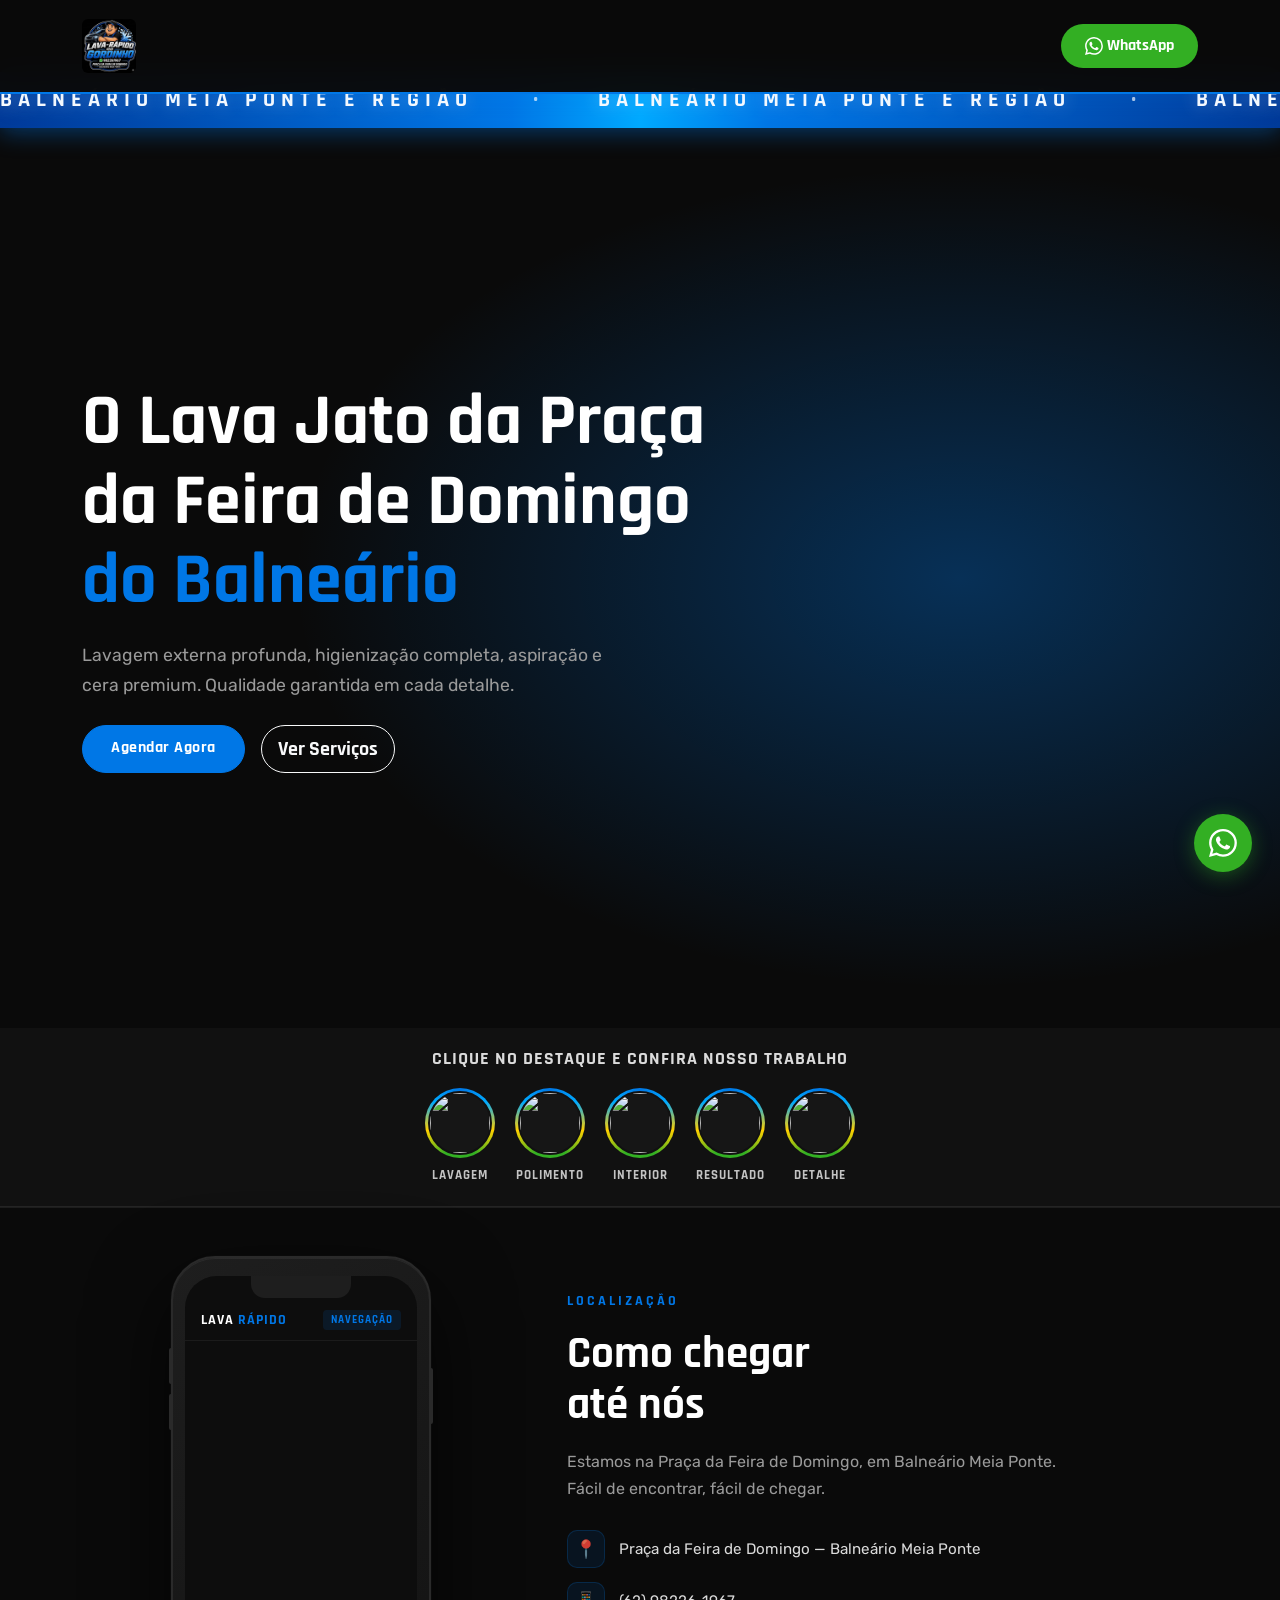
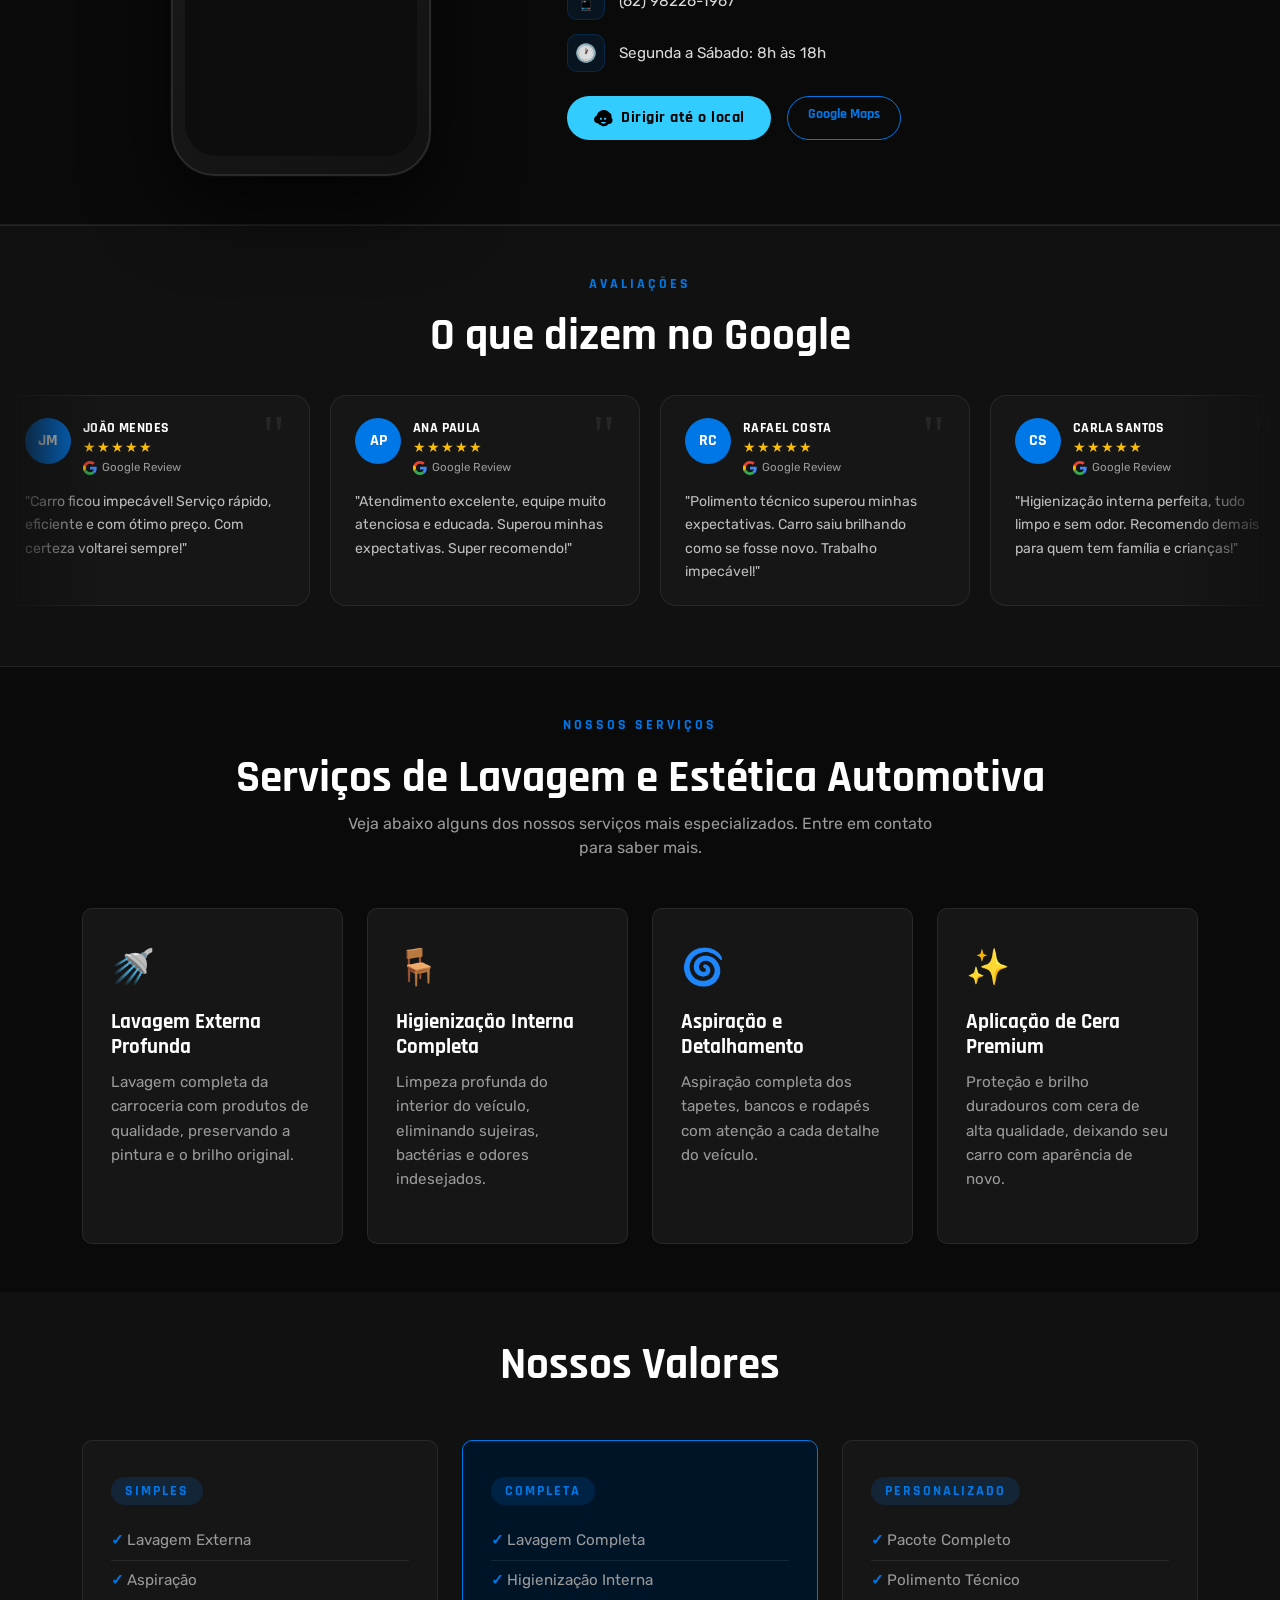
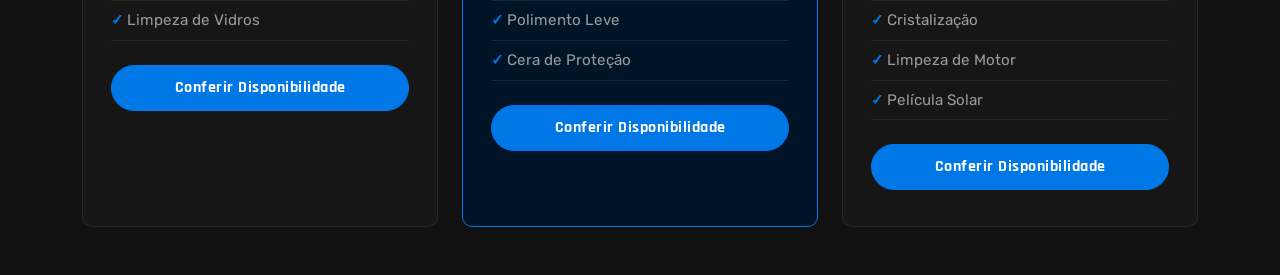
==== index.html @ 339236a6 "style: remove botão Entre em Contato Co-Authored-By: Claude Sonnet 4.6 <noreply@anthropic.com>" ====
<!DOCTYPE html>
<html lang="pt-BR">
<head>
  <meta charset="UTF-8">
  <meta name="viewport" content="width=device-width, initial-scale=1.0">
  <title>Lava Rápido do Gordinho — Lavagem e Estética Automotiva</title>
  <meta name="description" content="Lava Rápido do Gordinho em Balneário Meia Ponte. Lavagem externa profunda, higienização interna, aspiração e cera premium. Agende agora!">
  <link rel="preconnect" href="https://fonts.googleapis.com">
  <link href="https://fonts.googleapis.com/css2?family=Rajdhani:wght@400;600;700&family=Rubik:wght@300;400;500;600&display=swap" rel="stylesheet">
  <link rel="stylesheet" href="https://cdn.jsdelivr.net/npm/bootstrap@5.3.2/dist/css/bootstrap.min.css">
  <link rel="stylesheet" href="style.css?v=20">
</head>
<body>

  <!-- HEADER -->
  <header class="site-header">
    <nav class="navbar navbar-expand-lg">
      <div class="container">
        <a class="navbar-brand" href="index.html">
          <img src="img/logo/logo_01.jpeg" alt="Lava Rápido do Gordinho" class="navbar-logo">
        </a>
        <button class="navbar-toggler" type="button" data-bs-toggle="collapse" data-bs-target="#navMenu">
          <span class="navbar-toggler-icon"></span>
        </button>
        <div class="collapse navbar-collapse" id="navMenu">
          <ul class="navbar-nav ms-auto align-items-lg-center gap-lg-1">
            <li class="nav-item ms-lg-3">
              <a class="btn btn-whatsapp" href="https://wa.me/5562982261967" target="_blank">
                <svg xmlns="http://www.w3.org/2000/svg" width="18" height="18" fill="currentColor" viewBox="0 0 16 16" class="me-1"><path d="M13.601 2.326A7.854 7.854 0 0 0 7.994 0C3.627 0 .068 3.558.064 7.926c0 1.399.366 2.76 1.057 3.965L0 16l4.204-1.102a7.933 7.933 0 0 0 3.79.965h.004c4.368 0 7.926-3.558 7.93-7.93A7.898 7.898 0 0 0 13.6 2.326zM7.994 14.521a6.573 6.573 0 0 1-3.356-.92l-.24-.144-2.494.654.666-2.433-.156-.251a6.56 6.56 0 0 1-1.007-3.505c0-3.626 2.957-6.584 6.591-6.584a6.56 6.56 0 0 1 4.66 1.931 6.557 6.557 0 0 1 1.928 4.66c-.004 3.639-2.961 6.592-6.592 6.592zm3.615-4.934c-.197-.099-1.17-.578-1.353-.646-.182-.065-.315-.099-.445.099-.133.197-.513.646-.627.775-.114.133-.232.148-.43.05-.197-.1-.836-.308-1.592-.985-.59-.525-.985-1.175-1.103-1.372-.114-.198-.011-.304.088-.403.087-.088.197-.232.296-.346.1-.114.133-.198.198-.33.065-.134.034-.248-.015-.347-.05-.099-.445-1.076-.612-1.47-.16-.389-.323-.335-.445-.34-.114-.007-.247-.007-.38-.007a.729.729 0 0 0-.529.247c-.182.198-.691.677-.691 1.654 0 .977.71 1.916.81 2.049.098.133 1.394 2.132 3.383 2.992.47.205.84.326 1.129.418.475.152.904.129 1.246.08.38-.058 1.171-.48 1.338-.943.164-.464.164-.86.114-.943-.049-.084-.182-.133-.38-.232z"/></svg>
                WhatsApp
              </a>
            </li>
          </ul>
        </div>
      </div>
    </nav>
  </header>

  <!-- TICKER -->
  <div class="ticker-wrap">
    <div class="ticker-track">
      <span>BALNEÁRIO MEIA PONTE E REGIÃO</span>
      <span class="ticker-dot">•</span>
      <span>BALNEÁRIO MEIA PONTE E REGIÃO</span>
      <span class="ticker-dot">•</span>
      <span>BALNEÁRIO MEIA PONTE E REGIÃO</span>
      <span class="ticker-dot">•</span>
      <span>BALNEÁRIO MEIA PONTE E REGIÃO</span>
      <span class="ticker-dot">•</span>
      <span>BALNEÁRIO MEIA PONTE E REGIÃO</span>
      <span class="ticker-dot">•</span>
      <span>BALNEÁRIO MEIA PONTE E REGIÃO</span>
      <span class="ticker-dot">•</span>
      <span>BALNEÁRIO MEIA PONTE E REGIÃO</span>
      <span class="ticker-dot">•</span>
      <span>BALNEÁRIO MEIA PONTE E REGIÃO</span>
      <span class="ticker-dot">•</span>
    </div>
  </div>

  <!-- HERO -->
  <section class="hero-section">
    <div class="hero-overlay"></div>
    <div class="container position-relative z-1">
      <div class="row align-items-center min-vh-100">
        <div class="col-lg-7">
          <h1 class="hero-title">O Lava Jato da Praça da Feira de Domingo <span class="text-primary">do Balneário</span></h1>
          <p class="hero-subtitle">Lavagem externa profunda, higienização completa, aspiração e cera premium. Qualidade garantida em cada detalhe.</p>
          <div class="d-flex gap-3 flex-wrap mt-4">
            <a href="https://wa.me/5562982261967" target="_blank" class="btn btn-primary btn-lg">Agendar Agora</a>
            <a href="servicos.html" class="btn btn-outline-light btn-lg">Ver Serviços</a>
          </div>
        </div>
      </div>
    </div>
  </section>

  <!-- STORIES -->
  <div class="stories-section">
    <p class="stories-heading">Clique no destaque e Confira nosso trabalho</p>
  <div class="stories-row">
    <div class="stories-inner">

      <button class="story-bubble" data-index="0">
        <div class="story-ring">
          <div class="story-ring-inner">
            <img src="https://images.unsplash.com/photo-1600585154526-990dced4db0d?w=120&q=80" alt="">
          </div>
        </div>
        <span class="story-bubble-label">Lavagem</span>
      </button>

      <button class="story-bubble" data-index="1">
        <div class="story-ring">
          <div class="story-ring-inner">
            <img src="https://images.unsplash.com/photo-1558618666-fcd25c85cd64?w=120&q=80" alt="">
          </div>
        </div>
        <span class="story-bubble-label">Polimento</span>
      </button>

      <button class="story-bubble" data-index="2">
        <div class="story-ring">
          <div class="story-ring-inner">
            <img src="https://images.unsplash.com/photo-1617788138017-80ad40651399?w=120&q=80" alt="">
          </div>
        </div>
        <span class="story-bubble-label">Interior</span>
      </button>

      <button class="story-bubble" data-index="3">
        <div class="story-ring">
          <div class="story-ring-inner">
            <img src="https://images.unsplash.com/photo-1552519507-da3b142c6e3d?w=120&q=80" alt="">
          </div>
        </div>
        <span class="story-bubble-label">Resultado</span>
      </button>

      <button class="story-bubble" data-index="4">
        <div class="story-ring">
          <div class="story-ring-inner">
            <img src="https://images.unsplash.com/photo-1520340356584-f9917d1eea6f?w=120&q=80" alt="">
          </div>
        </div>
        <span class="story-bubble-label">Detalhe</span>
      </button>

    </div>
  </div>
  </div>

  <!-- LOCALIZAÇÃO -->
  <section class="section-dark dep-section py-5" id="localizacao">
    <div class="container">
      <div class="row align-items-center g-5">

        <div class="col-lg-5 d-flex justify-content-center">
          <div class="phone-mockup">
            <div class="phone-screen">
              <div class="phone-notch"></div>
              <div class="phone-header-bar">
                <span class="ph-logo">LAVA <span>RÁPIDO</span></span>
                <span class="ph-tag">Navegação</span>
              </div>
              <div class="phone-map-wrap">
                <iframe
                  src="https://maps.google.com/maps?q=-16.613636,-49.295887&z=17&output=embed"
                  width="100%" height="100%" style="border:0;" allowfullscreen="" loading="lazy"
                  referrerpolicy="no-referrer-when-downgrade"></iframe>
              </div>
            </div>
          </div>
        </div>

        <div class="col-lg-7">
          <p class="section-tag">Localização</p>
          <h2 class="section-title">Como chegar<br>até nós</h2>
          <p class="dep-sub">Estamos na Praça da Feira de Domingo, em Balneário Meia Ponte. Fácil de encontrar, fácil de chegar.</p>
          <div class="dep-features">
            <div class="dep-feature">
              <span class="dep-feature-icon">📍</span>
              <span>Praça da Feira de Domingo — Balneário Meia Ponte</span>
            </div>
            <div class="dep-feature">
              <span class="dep-feature-icon">📱</span>
              <span>(62) 98226-1967</span>
            </div>
            <div class="dep-feature">
              <span class="dep-feature-icon">🕐</span>
              <span>Segunda a Sábado: 8h às 18h</span>
            </div>
          </div>
          <div class="d-flex gap-3 flex-wrap mt-4">
            <a href="https://waze.com/ul?ll=-16.613636,-49.295887&navigate=yes" target="_blank" class="btn btn-waze btn-lg">
              <svg width="20" height="20" viewBox="0 0 24 24" fill="currentColor" class="me-2"><path d="M20.54 6.63C19.08 4.02 16.27 2.25 13 2.25c-3.55 0-6.6 2.07-8 5.12-.29.62-.5 1.27-.6 1.95C2.6 9.96 1.25 11.7 1.25 13.75c0 2.49 2.01 4.5 4.5 4.5h.5c.41 1.16 1.52 2 2.83 2h.17C9.77 21.34 11.3 22 13 22c2.25 0 4.22-1.07 5.5-2.72.17.01.33.02.5.02 2.49 0 4.5-2.01 4.5-4.5 0-1.29-.55-2.46-1.43-3.28.12-.52.18-1.06.18-1.62 0-1.19-.27-2.33-.71-3.37zM9.5 14.25c-.69 0-1.25-.56-1.25-1.25s.56-1.25 1.25-1.25 1.25.56 1.25 1.25-.56 1.25-1.25 1.25zm5 0c-.69 0-1.25-.56-1.25-1.25s.56-1.25 1.25-1.25 1.25.56 1.25 1.25-.56 1.25-1.25 1.25zm1.25 2.5c-.69 1.19-1.97 2-3.25 2s-2.56-.81-3.25-2h6.5z"/></svg>
              Dirigir até o local
            </a>
            <a href="https://maps.google.com/?q=-16.613636,-49.295887" target="_blank" class="btn btn-primary-outline btn-lg">Google Maps</a>
          </div>
        </div>

      </div>
    </div>
  </section>

  <!-- AVALIAÇÕES GOOGLE -->
  <section class="reviews-carousel-section py-5" id="avaliacoes">
    <div class="container mb-4 text-center">
      <p class="section-tag">Avaliações</p>
      <h2 class="section-title">O que dizem no Google</h2>
    </div>
    <div class="reviews-track-wrap">
      <div class="reviews-track">

        <div class="grev-card">
          <div class="grev-header">
            <div class="grev-avatar">JM</div>
            <div class="grev-info">
              <p class="grev-name">João Mendes</p>
              <div class="grev-stars">★★★★★</div>
              <div class="grev-badge"><svg class="grev-g" viewBox="0 0 48 48"><path fill="#EA4335" d="M24 9.5c3.54 0 6.71 1.22 9.21 3.6l6.85-6.85C35.9 2.38 30.47 0 24 0 14.62 0 6.51 5.38 2.56 13.22l7.98 6.19C12.43 13.72 17.74 9.5 24 9.5z"/><path fill="#4285F4" d="M46.98 24.55c0-1.57-.15-3.09-.38-4.55H24v9.02h12.94c-.58 2.96-2.26 5.48-4.78 7.18l7.73 6c4.51-4.18 7.09-10.36 7.09-17.65z"/><path fill="#FBBC05" d="M10.53 28.59c-.48-1.45-.76-2.99-.76-4.59s.27-3.14.76-4.59l-7.98-6.19C.92 16.46 0 20.12 0 24c0 3.88.92 7.54 2.56 10.78l7.97-6.19z"/><path fill="#34A853" d="M24 48c6.48 0 11.93-2.13 15.89-5.81l-7.73-6c-2.15 1.45-4.92 2.3-8.16 2.3-6.26 0-11.57-4.22-13.47-9.91l-7.98 6.19C6.51 42.62 14.62 48 24 48z"/><path fill="none" d="M0 0h48v48H0z"/></svg> Google Review</div>
            </div>
            <span class="grev-quote">"</span>
          </div>
          <p class="grev-text">"Carro ficou impecável! Serviço rápido, eficiente e com ótimo preço. Com certeza voltarei sempre!"</p>
        </div>

        <div class="grev-card">
          <div class="grev-header">
            <div class="grev-avatar">AP</div>
            <div class="grev-info">
              <p class="grev-name">Ana Paula</p>
              <div class="grev-stars">★★★★★</div>
              <div class="grev-badge"><svg class="grev-g" viewBox="0 0 48 48"><path fill="#EA4335" d="M24 9.5c3.54 0 6.71 1.22 9.21 3.6l6.85-6.85C35.9 2.38 30.47 0 24 0 14.62 0 6.51 5.38 2.56 13.22l7.98 6.19C12.43 13.72 17.74 9.5 24 9.5z"/><path fill="#4285F4" d="M46.98 24.55c0-1.57-.15-3.09-.38-4.55H24v9.02h12.94c-.58 2.96-2.26 5.48-4.78 7.18l7.73 6c4.51-4.18 7.09-10.36 7.09-17.65z"/><path fill="#FBBC05" d="M10.53 28.59c-.48-1.45-.76-2.99-.76-4.59s.27-3.14.76-4.59l-7.98-6.19C.92 16.46 0 20.12 0 24c0 3.88.92 7.54 2.56 10.78l7.97-6.19z"/><path fill="#34A853" d="M24 48c6.48 0 11.93-2.13 15.89-5.81l-7.73-6c-2.15 1.45-4.92 2.3-8.16 2.3-6.26 0-11.57-4.22-13.47-9.91l-7.98 6.19C6.51 42.62 14.62 48 24 48z"/><path fill="none" d="M0 0h48v48H0z"/></svg> Google Review</div>
            </div>
            <span class="grev-quote">"</span>
          </div>
          <p class="grev-text">"Atendimento excelente, equipe muito atenciosa e educada. Superou minhas expectativas. Super recomendo!"</p>
        </div>

        <div class="grev-card">
          <div class="grev-header">
            <div class="grev-avatar">RC</div>
            <div class="grev-info">
              <p class="grev-name">Rafael Costa</p>
              <div class="grev-stars">★★★★★</div>
              <div class="grev-badge"><svg class="grev-g" viewBox="0 0 48 48"><path fill="#EA4335" d="M24 9.5c3.54 0 6.71 1.22 9.21 3.6l6.85-6.85C35.9 2.38 30.47 0 24 0 14.62 0 6.51 5.38 2.56 13.22l7.98 6.19C12.43 13.72 17.74 9.5 24 9.5z"/><path fill="#4285F4" d="M46.98 24.55c0-1.57-.15-3.09-.38-4.55H24v9.02h12.94c-.58 2.96-2.26 5.48-4.78 7.18l7.73 6c4.51-4.18 7.09-10.36 7.09-17.65z"/><path fill="#FBBC05" d="M10.53 28.59c-.48-1.45-.76-2.99-.76-4.59s.27-3.14.76-4.59l-7.98-6.19C.92 16.46 0 20.12 0 24c0 3.88.92 7.54 2.56 10.78l7.97-6.19z"/><path fill="#34A853" d="M24 48c6.48 0 11.93-2.13 15.89-5.81l-7.73-6c-2.15 1.45-4.92 2.3-8.16 2.3-6.26 0-11.57-4.22-13.47-9.91l-7.98 6.19C6.51 42.62 14.62 48 24 48z"/><path fill="none" d="M0 0h48v48H0z"/></svg> Google Review</div>
            </div>
            <span class="grev-quote">"</span>
          </div>
          <p class="grev-text">"Polimento técnico superou minhas expectativas. Carro saiu brilhando como se fosse novo. Trabalho impecável!"</p>
        </div>

        <div class="grev-card">
          <div class="grev-header">
            <div class="grev-avatar">CS</div>
            <div class="grev-info">
              <p class="grev-name">Carla Santos</p>
              <div class="grev-stars">★★★★★</div>
              <div class="grev-badge"><svg class="grev-g" viewBox="0 0 48 48"><path fill="#EA4335" d="M24 9.5c3.54 0 6.71 1.22 9.21 3.6l6.85-6.85C35.9 2.38 30.47 0 24 0 14.62 0 6.51 5.38 2.56 13.22l7.98 6.19C12.43 13.72 17.74 9.5 24 9.5z"/><path fill="#4285F4" d="M46.98 24.55c0-1.57-.15-3.09-.38-4.55H24v9.02h12.94c-.58 2.96-2.26 5.48-4.78 7.18l7.73 6c4.51-4.18 7.09-10.36 7.09-17.65z"/><path fill="#FBBC05" d="M10.53 28.59c-.48-1.45-.76-2.99-.76-4.59s.27-3.14.76-4.59l-7.98-6.19C.92 16.46 0 20.12 0 24c0 3.88.92 7.54 2.56 10.78l7.97-6.19z"/><path fill="#34A853" d="M24 48c6.48 0 11.93-2.13 15.89-5.81l-7.73-6c-2.15 1.45-4.92 2.3-8.16 2.3-6.26 0-11.57-4.22-13.47-9.91l-7.98 6.19C6.51 42.62 14.62 48 24 48z"/><path fill="none" d="M0 0h48v48H0z"/></svg> Google Review</div>
            </div>
            <span class="grev-quote">"</span>
          </div>
          <p class="grev-text">"Higienização interna perfeita, tudo limpo e sem odor. Recomendo demais para quem tem família e crianças!"</p>
        </div>

        <div class="grev-card">
          <div class="grev-header">
            <div class="grev-avatar">FL</div>
            <div class="grev-info">
              <p class="grev-name">Fernanda Lima</p>
              <div class="grev-stars">★★★★★</div>
              <div class="grev-badge"><svg class="grev-g" viewBox="0 0 48 48"><path fill="#EA4335" d="M24 9.5c3.54 0 6.71 1.22 9.21 3.6l6.85-6.85C35.9 2.38 30.47 0 24 0 14.62 0 6.51 5.38 2.56 13.22l7.98 6.19C12.43 13.72 17.74 9.5 24 9.5z"/><path fill="#4285F4" d="M46.98 24.55c0-1.57-.15-3.09-.38-4.55H24v9.02h12.94c-.58 2.96-2.26 5.48-4.78 7.18l7.73 6c4.51-4.18 7.09-10.36 7.09-17.65z"/><path fill="#FBBC05" d="M10.53 28.59c-.48-1.45-.76-2.99-.76-4.59s.27-3.14.76-4.59l-7.98-6.19C.92 16.46 0 20.12 0 24c0 3.88.92 7.54 2.56 10.78l7.97-6.19z"/><path fill="#34A853" d="M24 48c6.48 0 11.93-2.13 15.89-5.81l-7.73-6c-2.15 1.45-4.92 2.3-8.16 2.3-6.26 0-11.57-4.22-13.47-9.91l-7.98 6.19C6.51 42.62 14.62 48 24 48z"/><path fill="none" d="M0 0h48v48H0z"/></svg> Google Review</div>
            </div>
            <span class="grev-quote">"</span>
          </div>
          <p class="grev-text">"Preço justo e serviço top! Meu carro ficou melhor do que quando comprei. Melhor lava rápido da região!"</p>
        </div>

        <div class="grev-card">
          <div class="grev-header">
            <div class="grev-avatar">TO</div>
            <div class="grev-info">
              <p class="grev-name">Thiago Oliveira</p>
              <div class="grev-stars">★★★★★</div>
              <div class="grev-badge"><svg class="grev-g" viewBox="0 0 48 48"><path fill="#EA4335" d="M24 9.5c3.54 0 6.71 1.22 9.21 3.6l6.85-6.85C35.9 2.38 30.47 0 24 0 14.62 0 6.51 5.38 2.56 13.22l7.98 6.19C12.43 13.72 17.74 9.5 24 9.5z"/><path fill="#4285F4" d="M46.98 24.55c0-1.57-.15-3.09-.38-4.55H24v9.02h12.94c-.58 2.96-2.26 5.48-4.78 7.18l7.73 6c4.51-4.18 7.09-10.36 7.09-17.65z"/><path fill="#FBBC05" d="M10.53 28.59c-.48-1.45-.76-2.99-.76-4.59s.27-3.14.76-4.59l-7.98-6.19C.92 16.46 0 20.12 0 24c0 3.88.92 7.54 2.56 10.78l7.97-6.19z"/><path fill="#34A853" d="M24 48c6.48 0 11.93-2.13 15.89-5.81l-7.73-6c-2.15 1.45-4.92 2.3-8.16 2.3-6.26 0-11.57-4.22-13.47-9.91l-7.98 6.19C6.51 42.62 14.62 48 24 48z"/><path fill="none" d="M0 0h48v48H0z"/></svg> Google Review</div>
            </div>
            <span class="grev-quote">"</span>
          </div>
          <p class="grev-text">"Vim pela primeira vez indicado por um amigo e já virei cliente fiel. Atendimento nota 10 e qualidade incrível!"</p>
        </div>

        <!-- DUPLICADOS para loop infinito -->

        <div class="grev-card">
          <div class="grev-header">
            <div class="grev-avatar">JM</div>
            <div class="grev-info">
              <p class="grev-name">João Mendes</p>
              <div class="grev-stars">★★★★★</div>
              <div class="grev-badge"><svg class="grev-g" viewBox="0 0 48 48"><path fill="#EA4335" d="M24 9.5c3.54 0 6.71 1.22 9.21 3.6l6.85-6.85C35.9 2.38 30.47 0 24 0 14.62 0 6.51 5.38 2.56 13.22l7.98 6.19C12.43 13.72 17.74 9.5 24 9.5z"/><path fill="#4285F4" d="M46.98 24.55c0-1.57-.15-3.09-.38-4.55H24v9.02h12.94c-.58 2.96-2.26 5.48-4.78 7.18l7.73 6c4.51-4.18 7.09-10.36 7.09-17.65z"/><path fill="#FBBC05" d="M10.53 28.59c-.48-1.45-.76-2.99-.76-4.59s.27-3.14.76-4.59l-7.98-6.19C.92 16.46 0 20.12 0 24c0 3.88.92 7.54 2.56 10.78l7.97-6.19z"/><path fill="#34A853" d="M24 48c6.48 0 11.93-2.13 15.89-5.81l-7.73-6c-2.15 1.45-4.92 2.3-8.16 2.3-6.26 0-11.57-4.22-13.47-9.91l-7.98 6.19C6.51 42.62 14.62 48 24 48z"/><path fill="none" d="M0 0h48v48H0z"/></svg> Google Review</div>
            </div>
            <span class="grev-quote">"</span>
          </div>
          <p class="grev-text">"Carro ficou impecável! Serviço rápido, eficiente e com ótimo preço. Com certeza voltarei sempre!"</p>
        </div>

        <div class="grev-card">
          <div class="grev-header">
            <div class="grev-avatar">AP</div>
            <div class="grev-info">
              <p class="grev-name">Ana Paula</p>
              <div class="grev-stars">★★★★★</div>
              <div class="grev-badge"><svg class="grev-g" viewBox="0 0 48 48"><path fill="#EA4335" d="M24 9.5c3.54 0 6.71 1.22 9.21 3.6l6.85-6.85C35.9 2.38 30.47 0 24 0 14.62 0 6.51 5.38 2.56 13.22l7.98 6.19C12.43 13.72 17.74 9.5 24 9.5z"/><path fill="#4285F4" d="M46.98 24.55c0-1.57-.15-3.09-.38-4.55H24v9.02h12.94c-.58 2.96-2.26 5.48-4.78 7.18l7.73 6c4.51-4.18 7.09-10.36 7.09-17.65z"/><path fill="#FBBC05" d="M10.53 28.59c-.48-1.45-.76-2.99-.76-4.59s.27-3.14.76-4.59l-7.98-6.19C.92 16.46 0 20.12 0 24c0 3.88.92 7.54 2.56 10.78l7.97-6.19z"/><path fill="#34A853" d="M24 48c6.48 0 11.93-2.13 15.89-5.81l-7.73-6c-2.15 1.45-4.92 2.3-8.16 2.3-6.26 0-11.57-4.22-13.47-9.91l-7.98 6.19C6.51 42.62 14.62 48 24 48z"/><path fill="none" d="M0 0h48v48H0z"/></svg> Google Review</div>
            </div>
            <span class="grev-quote">"</span>
          </div>
          <p class="grev-text">"Atendimento excelente, equipe muito atenciosa e educada. Superou minhas expectativas. Super recomendo!"</p>
        </div>

        <div class="grev-card">
          <div class="grev-header">
            <div class="grev-avatar">RC</div>
            <div class="grev-info">
              <p class="grev-name">Rafael Costa</p>
              <div class="grev-stars">★★★★★</div>
              <div class="grev-badge"><svg class="grev-g" viewBox="0 0 48 48"><path fill="#EA4335" d="M24 9.5c3.54 0 6.71 1.22 9.21 3.6l6.85-6.85C35.9 2.38 30.47 0 24 0 14.62 0 6.51 5.38 2.56 13.22l7.98 6.19C12.43 13.72 17.74 9.5 24 9.5z"/><path fill="#4285F4" d="M46.98 24.55c0-1.57-.15-3.09-.38-4.55H24v9.02h12.94c-.58 2.96-2.26 5.48-4.78 7.18l7.73 6c4.51-4.18 7.09-10.36 7.09-17.65z"/><path fill="#FBBC05" d="M10.53 28.59c-.48-1.45-.76-2.99-.76-4.59s.27-3.14.76-4.59l-7.98-6.19C.92 16.46 0 20.12 0 24c0 3.88.92 7.54 2.56 10.78l7.97-6.19z"/><path fill="#34A853" d="M24 48c6.48 0 11.93-2.13 15.89-5.81l-7.73-6c-2.15 1.45-4.92 2.3-8.16 2.3-6.26 0-11.57-4.22-13.47-9.91l-7.98 6.19C6.51 42.62 14.62 48 24 48z"/><path fill="none" d="M0 0h48v48H0z"/></svg> Google Review</div>
            </div>
            <span class="grev-quote">"</span>
          </div>
          <p class="grev-text">"Polimento técnico superou minhas expectativas. Carro saiu brilhando como se fosse novo. Trabalho impecável!"</p>
        </div>

        <div class="grev-card">
          <div class="grev-header">
            <div class="grev-avatar">CS</div>
            <div class="grev-info">
              <p class="grev-name">Carla Santos</p>
              <div class="grev-stars">★★★★★</div>
              <div class="grev-badge"><svg class="grev-g" viewBox="0 0 48 48"><path fill="#EA4335" d="M24 9.5c3.54 0 6.71 1.22 9.21 3.6l6.85-6.85C35.9 2.38 30.47 0 24 0 14.62 0 6.51 5.38 2.56 13.22l7.98 6.19C12.43 13.72 17.74 9.5 24 9.5z"/><path fill="#4285F4" d="M46.98 24.55c0-1.57-.15-3.09-.38-4.55H24v9.02h12.94c-.58 2.96-2.26 5.48-4.78 7.18l7.73 6c4.51-4.18 7.09-10.36 7.09-17.65z"/><path fill="#FBBC05" d="M10.53 28.59c-.48-1.45-.76-2.99-.76-4.59s.27-3.14.76-4.59l-7.98-6.19C.92 16.46 0 20.12 0 24c0 3.88.92 7.54 2.56 10.78l7.97-6.19z"/><path fill="#34A853" d="M24 48c6.48 0 11.93-2.13 15.89-5.81l-7.73-6c-2.15 1.45-4.92 2.3-8.16 2.3-6.26 0-11.57-4.22-13.47-9.91l-7.98 6.19C6.51 42.62 14.62 48 24 48z"/><path fill="none" d="M0 0h48v48H0z"/></svg> Google Review</div>
            </div>
            <span class="grev-quote">"</span>
          </div>
          <p class="grev-text">"Higienização interna perfeita, tudo limpo e sem odor. Recomendo demais para quem tem família e crianças!"</p>
        </div>

        <div class="grev-card">
          <div class="grev-header">
            <div class="grev-avatar">FL</div>
            <div class="grev-info">
              <p class="grev-name">Fernanda Lima</p>
              <div class="grev-stars">★★★★★</div>
              <div class="grev-badge"><svg class="grev-g" viewBox="0 0 48 48"><path fill="#EA4335" d="M24 9.5c3.54 0 6.71 1.22 9.21 3.6l6.85-6.85C35.9 2.38 30.47 0 24 0 14.62 0 6.51 5.38 2.56 13.22l7.98 6.19C12.43 13.72 17.74 9.5 24 9.5z"/><path fill="#4285F4" d="M46.98 24.55c0-1.57-.15-3.09-.38-4.55H24v9.02h12.94c-.58 2.96-2.26 5.48-4.78 7.18l7.73 6c4.51-4.18 7.09-10.36 7.09-17.65z"/><path fill="#FBBC05" d="M10.53 28.59c-.48-1.45-.76-2.99-.76-4.59s.27-3.14.76-4.59l-7.98-6.19C.92 16.46 0 20.12 0 24c0 3.88.92 7.54 2.56 10.78l7.97-6.19z"/><path fill="#34A853" d="M24 48c6.48 0 11.93-2.13 15.89-5.81l-7.73-6c-2.15 1.45-4.92 2.3-8.16 2.3-6.26 0-11.57-4.22-13.47-9.91l-7.98 6.19C6.51 42.62 14.62 48 24 48z"/><path fill="none" d="M0 0h48v48H0z"/></svg> Google Review</div>
            </div>
            <span class="grev-quote">"</span>
          </div>
          <p class="grev-text">"Preço justo e serviço top! Meu carro ficou melhor do que quando comprei. Melhor lava rápido da região!"</p>
        </div>

        <div class="grev-card">
          <div class="grev-header">
            <div class="grev-avatar">TO</div>
            <div class="grev-info">
              <p class="grev-name">Thiago Oliveira</p>
              <div class="grev-stars">★★★★★</div>
              <div class="grev-badge"><svg class="grev-g" viewBox="0 0 48 48"><path fill="#EA4335" d="M24 9.5c3.54 0 6.71 1.22 9.21 3.6l6.85-6.85C35.9 2.38 30.47 0 24 0 14.62 0 6.51 5.38 2.56 13.22l7.98 6.19C12.43 13.72 17.74 9.5 24 9.5z"/><path fill="#4285F4" d="M46.98 24.55c0-1.57-.15-3.09-.38-4.55H24v9.02h12.94c-.58 2.96-2.26 5.48-4.78 7.18l7.73 6c4.51-4.18 7.09-10.36 7.09-17.65z"/><path fill="#FBBC05" d="M10.53 28.59c-.48-1.45-.76-2.99-.76-4.59s.27-3.14.76-4.59l-7.98-6.19C.92 16.46 0 20.12 0 24c0 3.88.92 7.54 2.56 10.78l7.97-6.19z"/><path fill="#34A853" d="M24 48c6.48 0 11.93-2.13 15.89-5.81l-7.73-6c-2.15 1.45-4.92 2.3-8.16 2.3-6.26 0-11.57-4.22-13.47-9.91l-7.98 6.19C6.51 42.62 14.62 48 24 48z"/><path fill="none" d="M0 0h48v48H0z"/></svg> Google Review</div>
            </div>
            <span class="grev-quote">"</span>
          </div>
          <p class="grev-text">"Vim pela primeira vez indicado por um amigo e já virei cliente fiel. Atendimento nota 10 e qualidade incrível!"</p>
        </div>

      </div>
    </div>
  </section>

  <!-- STORY MODAL -->
  <div class="story-modal" id="storyModal">
    <div class="story-container" id="storyContainer">

      <div class="story-progress" id="storyProgress"></div>

      <div class="story-header">
        <div class="story-header-avatar">LR</div>
        <div>
          <p class="story-header-name">Lava Rápido do Gordinho</p>
          <p class="story-header-time">Dia a dia</p>
        </div>
      </div>

      <button class="story-close" id="storyClose">✕</button>

      <img class="story-img" id="storyImg" src="" alt="">

      <div class="story-text-overlay">
        <div class="story-tag" id="storyTag"></div>
        <p class="story-title" id="storyTitle"></p>
        <p class="story-sub" id="storySub"></p>
      </div>

      <button class="story-arrow story-arrow-prev" id="storyPrev">&#8592;</button>
      <button class="story-arrow story-arrow-next" id="storyNext">&#8594;</button>

    </div>
  </div>

  <!-- SERVIÇOS -->
  <section class="section-dark py-5" id="servicos">
    <div class="container">
      <div class="section-header text-center mb-5">
        <p class="section-tag">Nossos Serviços</p>
        <h2 class="section-title">Serviços de Lavagem e Estética Automotiva</h2>
        <p class="section-desc">Veja abaixo alguns dos nossos serviços mais especializados. Entre em contato para saber mais.</p>
      </div>
      <div class="row g-4">

        <div class="col-sm-6 col-lg-3">
          <div class="service-card">
            <div class="service-icon">🚿</div>
            <h3>Lavagem Externa Profunda</h3>
            <p>Lavagem completa da carroceria com produtos de qualidade, preservando a pintura e o brilho original.</p>
          </div>
        </div>

        <div class="col-sm-6 col-lg-3">
          <div class="service-card">
            <div class="service-icon">🪑</div>
            <h3>Higienização Interna Completa</h3>
            <p>Limpeza profunda do interior do veículo, eliminando sujeiras, bactérias e odores indesejados.</p>
          </div>
        </div>

        <div class="col-sm-6 col-lg-3">
          <div class="service-card">
            <div class="service-icon">🌀</div>
            <h3>Aspiração e Detalhamento</h3>
            <p>Aspiração completa dos tapetes, bancos e rodapés com atenção a cada detalhe do veículo.</p>
          </div>
        </div>

        <div class="col-sm-6 col-lg-3">
          <div class="service-card">
            <div class="service-icon">✨</div>
            <h3>Aplicação de Cera Premium</h3>
            <p>Proteção e brilho duradouros com cera de alta qualidade, deixando seu carro com aparência de novo.</p>
          </div>
        </div>

      </div>
    </div>
  </section>

  <!-- PLANOS -->
  <section class="section-gray py-5">
    <div class="container">
      <div class="section-header text-center mb-5">
        <h2 class="section-title">Nossos Valores</h2>
      </div>
      <div class="row g-4 justify-content-center">

        <div class="col-sm-6 col-lg-4">
          <div class="plan-card">
            <div class="plan-badge">Simples</div>

            <ul class="plan-list">
              <li>Lavagem Externa</li>
              <li>Aspiração</li>
              <li>Limpeza de Vidros</li>
            </ul>
            <a href="https://wa.me/5562982261967" target="_blank" class="btn btn-primary w-100">Conferir Disponibilidade</a>
          </div>
        </div>

        <div class="col-sm-6 col-lg-4">
          <div class="plan-card plan-featured">
            <div class="plan-badge">Completa</div>

            <ul class="plan-list">
              <li>Lavagem Completa</li>
              <li>Higienização Interna</li>
              <li>Polimento Leve</li>
              <li>Cera de Proteção</li>
            </ul>
            <a href="https://wa.me/5562982261967" target="_blank" class="btn btn-primary w-100">Conferir Disponibilidade</a>
          </div>
        </div>

        <div class="col-sm-6 col-lg-4">
          <div class="plan-card">
            <div class="plan-badge">Personalizado</div>

            <ul class="plan-list">
              <li>Pacote Completo</li>
              <li>Polimento Técnico</li>
              <li>Cristalização</li>
              <li>Limpeza de Motor</li>
              <li>Película Solar</li>
            </ul>
            <a href="https://wa.me/5562982261967" target="_blank" class="btn btn-primary w-100">Conferir Disponibilidade</a>
          </div>
        </div>

      </div>
    </div>
  </section>

  <!-- WhatsApp flutuante -->
  <a href="https://wa.me/5562982261967" target="_blank" class="whatsapp-float">
    <svg xmlns="http://www.w3.org/2000/svg" width="28" height="28" fill="white" viewBox="0 0 16 16"><path d="M13.601 2.326A7.854 7.854 0 0 0 7.994 0C3.627 0 .068 3.558.064 7.926c0 1.399.366 2.76 1.057 3.965L0 16l4.204-1.102a7.933 7.933 0 0 0 3.79.965h.004c4.368 0 7.926-3.558 7.93-7.93A7.898 7.898 0 0 0 13.6 2.326zM7.994 14.521a6.573 6.573 0 0 1-3.356-.92l-.24-.144-2.494.654.666-2.433-.156-.251a6.56 6.56 0 0 1-1.007-3.505c0-3.626 2.957-6.584 6.591-6.584a6.56 6.56 0 0 1 4.66 1.931 6.557 6.557 0 0 1 1.928 4.66c-.004 3.639-2.961 6.592-6.592 6.592zm3.615-4.934c-.197-.099-1.17-.578-1.353-.646-.182-.065-.315-.099-.445.099-.133.197-.513.646-.627.775-.114.133-.232.148-.43.05-.197-.1-.836-.308-1.592-.985-.59-.525-.985-1.175-1.103-1.372-.114-.198-.011-.304.088-.403.087-.088.197-.232.296-.346.1-.114.133-.198.198-.33.065-.134.034-.248-.015-.347-.05-.099-.445-1.076-.612-1.47-.16-.389-.323-.335-.445-.34-.114-.007-.247-.007-.38-.007a.729.729 0 0 0-.529.247c-.182.198-.691.677-.691 1.654 0 .977.71 1.916.81 2.049.098.133 1.394 2.132 3.383 2.992.47.205.84.326 1.129.418.475.152.904.129 1.246.08.38-.058 1.171-.48 1.338-.943.164-.464.164-.86.114-.943-.049-.084-.182-.133-.38-.232z"/></svg>
  </a>

  <script src="https://cdn.jsdelivr.net/npm/bootstrap@5.3.2/dist/js/bootstrap.bundle.min.js"></script>
  <script>
    const stories = [
      {
        img: 'https://images.unsplash.com/photo-1600585154526-990dced4db0d?w=900&q=85',
        tag: 'Lavagem',
        title: 'Espuma e Cuidado',
        sub: 'Lavagem técnica que preserva a pintura do seu veículo.'
      },
      {
        img: 'https://images.unsplash.com/photo-1558618666-fcd25c85cd64?w=900&q=85',
        tag: 'Polimento',
        title: 'Brilho de Volta',
        sub: 'Polimento técnico que restaura o brilho original.'
      },
      {
        img: 'https://images.unsplash.com/photo-1617788138017-80ad40651399?w=900&q=85',
        tag: 'Interior',
        title: 'Higienização Interna',
        sub: 'Interior limpo, sem odores e livre de bactérias.'
      },
      {
        img: 'https://images.unsplash.com/photo-1552519507-da3b142c6e3d?w=900&q=85',
        tag: 'Resultado',
        title: 'Como Saiu da Loja',
        sub: 'Resultado impecável, carro brilhando.'
      },
      {
        img: 'https://images.unsplash.com/photo-1520340356584-f9917d1eea6f?w=900&q=85',
        tag: 'Detalhe',
        title: 'Rodas e Detalhes',
        sub: 'Atenção total a cada detalhe do seu veículo.'
      }
    ];

    let current = 0;
    let timer = null;
    const DURATION = 5000;

    const modal    = document.getElementById('storyModal');
    const img      = document.getElementById('storyImg');
    const tag      = document.getElementById('storyTag');
    const title    = document.getElementById('storyTitle');
    const sub      = document.getElementById('storySub');
    const progress = document.getElementById('storyProgress');

    function buildBars() {
      progress.innerHTML = '';
      stories.forEach((_, i) => {
        const wrap = document.createElement('div');
        wrap.className = 'sp-wrap';
        const fill = document.createElement('div');
        fill.className = 'sp-fill';
        fill.id = 'sp-' + i;
        wrap.appendChild(fill);
        progress.appendChild(wrap);
      });
    }

    function showStory(index) {
      current = index;
      const s = stories[index];
      img.src    = s.img;
      tag.textContent   = s.tag;
      title.textContent = s.title;
      sub.textContent   = s.sub;

      document.querySelectorAll('.sp-fill').forEach((f, i) => {
        f.style.transition = 'none';
        f.style.width = i < index ? '100%' : '0%';
      });

      clearTimeout(timer);
      const fill = document.getElementById('sp-' + index);
      requestAnimationFrame(() => {
        requestAnimationFrame(() => {
          fill.style.transition = `width ${DURATION}ms linear`;
          fill.style.width = '100%';
        });
      });

      timer = setTimeout(() => {
        if (current < stories.length - 1) showStory(current + 1);
        else closeModal();
      }, DURATION);
    }

    function openModal(index) {
      buildBars();
      modal.classList.add('active');
      document.body.style.overflow = 'hidden';
      showStory(index);
    }

    function closeModal() {
      clearTimeout(timer);
      modal.classList.remove('active');
      document.body.style.overflow = '';
    }

    document.querySelectorAll('.story-bubble').forEach(btn => {
      btn.addEventListener('click', () => openModal(+btn.dataset.index));
    });

    document.getElementById('storyClose').addEventListener('click', closeModal);
    document.getElementById('storyPrev').addEventListener('click', () => {
      if (current > 0) showStory(current - 1);
    });
    document.getElementById('storyNext').addEventListener('click', () => {
      if (current < stories.length - 1) showStory(current + 1);
      else closeModal();
    });

    modal.addEventListener('click', e => {
      if (e.target === modal) closeModal();
    });

    document.addEventListener('keydown', e => {
      if (!modal.classList.contains('active')) return;
      if (e.key === 'ArrowRight') document.getElementById('storyNext').click();
      if (e.key === 'ArrowLeft')  document.getElementById('storyPrev').click();
      if (e.key === 'Escape')     closeModal();
    });

    // Testimonial phone rotation
    (function() {
      const tsCards = document.querySelectorAll('.ts-card');
      const tsDots  = document.querySelectorAll('.phone-dot');
      if (!tsCards.length) return;
      let tsIdx = 0;
      function showTs(i) {
        tsCards[tsIdx].classList.remove('active');
        tsDots[tsIdx].classList.remove('active');
        tsIdx = i;
        tsCards[tsIdx].classList.add('active');
        tsDots[tsIdx].classList.add('active');
      }
      setInterval(() => showTs((tsIdx + 1) % tsCards.length), 3500);
    })();
  </script>
</body>
</html>
---- style.css ----
/* ===== GLOBAL ===== */
:root {
  --primary: #0077E6;
  --primary-hover: #0055BB;
  --bg-dark: #0A0A0A;
  --bg-darker: #050505;
  --bg-gray: #111111;
  --bg-card: #161616;
  --text-muted: #9a9a9a;
  --white: #ffffff;
  --green: #33AF23;
  --border: rgba(255,255,255,0.08);
  --radius: 10px;
}

* { box-sizing: border-box; }

body {
  font-family: 'Rubik', sans-serif;
  background: var(--bg-dark);
  color: var(--white);
  margin: 0;
}

h1, h2, h3, h4, h5, .logo-text {
  font-family: 'Rajdhani', sans-serif;
  font-weight: 700;
}

a { text-decoration: none; }

.text-primary { color: var(--primary) !important; }
.text-muted-custom { color: var(--text-muted); }

/* ===== HEADER ===== */
.site-header {
  position: fixed;
  top: 0; left: 0; right: 0;
  z-index: 1000;
  background: rgba(10,10,10,0.97);
  backdrop-filter: blur(12px);
  border-bottom: 2px solid var(--primary);
  box-shadow: 0 2px 30px rgba(0,119,230,0.15);
}

.navbar { padding: 14px 0; }

.navbar-logo {
  height: 54px;
  width: auto;
  border-radius: 6px;
}

.logo-text {
  font-size: 1.6rem;
  letter-spacing: 2px;
  color: var(--white);
}

.navbar-nav .nav-link {
  color: rgba(255,255,255,0.8);
  font-family: 'Rajdhani', sans-serif;
  font-size: 1rem;
  font-weight: 600;
  letter-spacing: 0.5px;
  padding: 8px 14px;
  transition: color 0.2s;
}
.navbar-nav .nav-link:hover { color: var(--primary); }

.dropdown-menu {
  background: var(--bg-card);
  border: 1px solid var(--border);
  border-radius: var(--radius);
  padding: 8px;
}
.dropdown-item {
  color: rgba(255,255,255,0.8);
  font-family: 'Rajdhani', sans-serif;
  font-weight: 600;
  border-radius: 6px;
  padding: 8px 14px;
}
.dropdown-item:hover { background: rgba(0,119,230,0.15); color: var(--primary); }

.navbar-toggler { border-color: var(--border); }
.navbar-toggler-icon { filter: invert(1); }

/* ===== BUTTONS ===== */
.btn-primary {
  background: var(--primary);
  border-color: var(--primary);
  border-radius: 500px;
  font-family: 'Rajdhani', sans-serif;
  font-weight: 700;
  font-size: 1rem;
  letter-spacing: 0.5px;
  padding: 10px 28px;
  color: #fff;
  transition: background 0.2s, transform 0.15s;
}
.btn-primary:hover { background: var(--primary-hover); border-color: var(--primary-hover); transform: translateY(-1px); }

.btn-outline-light {
  border-radius: 500px;
  font-family: 'Rajdhani', sans-serif;
  font-weight: 700;
}

.btn-primary-outline {
  background: transparent;
  border: 1.5px solid var(--primary);
  border-radius: 500px;
  color: var(--primary);
  font-family: 'Rajdhani', sans-serif;
  font-weight: 700;
  font-size: 0.9rem;
  padding: 7px 20px;
  display: inline-block;
  transition: background 0.2s, color 0.2s;
}
.btn-primary-outline:hover { background: var(--primary); color: #fff; }

.btn-whatsapp {
  background: var(--green);
  border-radius: 500px;
  color: #fff;
  font-family: 'Rajdhani', sans-serif;
  font-weight: 700;
  font-size: 1rem;
  padding: 10px 24px;
  display: inline-flex;
  align-items: center;
  border: none;
  transition: background 0.2s, transform 0.15s;
}
.btn-whatsapp:hover { background: #2a9a1c; color: #fff; transform: translateY(-1px); }

.btn-waze {
  background: #33CCFF;
  border-radius: 500px;
  color: #000;
  font-family: 'Rajdhani', sans-serif;
  font-weight: 700;
  font-size: 1rem;
  letter-spacing: 0.5px;
  padding: 10px 26px;
  border: none;
  transition: background 0.2s, transform 0.15s;
  display: inline-flex;
  align-items: center;
}
.btn-waze:hover { background: #00b8e6; color: #000; transform: translateY(-1px); }

.phone-map-wrap {
  position: absolute;
  top: 60px;
  left: 0; right: 0; bottom: 0;
  overflow: hidden;
  border-radius: 0 0 32px 32px;
}
.phone-map-wrap iframe {
  width: 100%;
  height: 100%;
  border: 0;
}

/* ===== TICKER ===== */
.ticker-wrap {
  position: relative;
  z-index: 999;
  background: linear-gradient(90deg, #003a99 0%, #0077E6 40%, #00AAFF 50%, #0077E6 60%, #003a99 100%);
  overflow: hidden;
  height: 56px;
  display: flex;
  align-items: center;
  margin-top: 72px;
  box-shadow: 0 4px 24px rgba(0,119,230,0.45);
}

.ticker-track {
  display: flex;
  align-items: center;
  gap: 60px;
  white-space: nowrap;
  animation: ticker-scroll 18s linear infinite;
  will-change: transform;
}

.ticker-track span {
  font-family: 'Rajdhani', sans-serif;
  font-weight: 700;
  font-size: 1.4rem;
  letter-spacing: 6px;
  text-transform: uppercase;
  color: #ffffff;
  text-shadow: 0 0 18px rgba(255,255,255,0.35);
}

.ticker-dot {
  font-size: 1.1rem !important;
  letter-spacing: 0 !important;
  opacity: 0.7;
}

@keyframes ticker-scroll {
  0%   { transform: translateX(0); }
  100% { transform: translateX(-50%); }
}

/* ===== HERO ===== */
.hero-section {
  position: relative;
  background: #0a0a0a;
  padding-top: 0;
  overflow: hidden;
}

.hero-overlay {
  position: absolute;
  inset: 0;
  background: url('https://images.unsplash.com/photo-1552519507-da3b142c6e3d?w=1800&q=85') center/cover no-repeat;
  opacity: 0.22;
  filter: saturate(0.4);
}

.hero-section::before {
  content: '';
  position: absolute;
  inset: 0;
  background:
    radial-gradient(ellipse 80% 70% at 75% 50%, rgba(0,119,230,0.35) 0%, transparent 65%),
    linear-gradient(to right, rgba(10,10,10,0.92) 30%, rgba(10,10,10,0.3) 100%);
  pointer-events: none;
  z-index: 1;
}

.hero-section .container { z-index: 2; }

.hero-tag {
  color: var(--primary);
  font-family: 'Rajdhani', sans-serif;
  font-size: 0.95rem;
  font-weight: 700;
  letter-spacing: 3px;
  text-transform: uppercase;
  margin-bottom: 16px;
}

.hero-title {
  font-size: clamp(2.5rem, 6vw, 4.5rem);
  line-height: 1.1;
  margin-bottom: 20px;
}

.hero-subtitle {
  font-size: 1.1rem;
  color: var(--text-muted);
  max-width: 540px;
  line-height: 1.7;
}

/* ===== SECTIONS ===== */
.section-dark { background: var(--bg-dark); }
.section-gray { background: var(--bg-gray); }

.section-tag {
  color: var(--primary);
  font-family: 'Rajdhani', sans-serif;
  font-weight: 700;
  font-size: 0.9rem;
  letter-spacing: 3px;
  text-transform: uppercase;
}

.section-title {
  font-size: clamp(1.8rem, 4vw, 2.8rem);
  line-height: 1.15;
}

.section-desc { color: var(--text-muted); max-width: 600px; margin: 0 auto; }

/* ===== SERVICE CARDS ===== */
.service-card {
  background: var(--bg-card);
  border: 1px solid var(--border);
  border-radius: var(--radius);
  padding: 32px 28px;
  height: 100%;
  transition: border-color 0.2s, transform 0.2s;
}
.service-card:hover { border-color: var(--primary); transform: translateY(-4px); }

.service-icon {
  font-size: 2.2rem;
  margin-bottom: 16px;
}

.service-card h3 {
  font-size: 1.3rem;
  margin-bottom: 10px;
}

.service-card p {
  color: var(--text-muted);
  font-size: 0.95rem;
  line-height: 1.6;
  margin-bottom: 20px;
}

/* ===== PLAN CARDS ===== */
.plan-card {
  background: var(--bg-card);
  border: 1px solid var(--border);
  border-radius: var(--radius);
  padding: 36px 28px;
  height: 100%;
  position: relative;
  transition: border-color 0.2s;
}
.plan-card.plan-featured {
  border-color: var(--primary);
  background: #001428;
}

.plan-badge {
  display: inline-block;
  background: rgba(0,119,230,0.15);
  color: var(--primary);
  font-family: 'Rajdhani', sans-serif;
  font-weight: 700;
  font-size: 0.85rem;
  letter-spacing: 2px;
  text-transform: uppercase;
  padding: 4px 14px;
  border-radius: 500px;
  margin-bottom: 16px;
}

.plan-title {
  font-size: 1.6rem;
  line-height: 1.2;
  margin-bottom: 20px;
}

.plan-list {
  list-style: none;
  padding: 0;
  margin: 0 0 24px;
}
.plan-list li {
  color: var(--text-muted);
  padding: 8px 0;
  border-bottom: 1px solid var(--border);
  font-size: 0.95rem;
}
.plan-list li::before { content: '✓ '; color: var(--primary); font-weight: bold; }

/* ===== ABOUT STATS ===== */
.about-img-placeholder {
  background: var(--bg-card);
  border: 1px solid var(--border);
  border-radius: var(--radius);
  height: 350px;
  display: flex;
  align-items: center;
  justify-content: center;
  color: var(--text-muted);
  font-size: 1.2rem;
}

.stats-row {
  display: flex;
  gap: 32px;
  flex-wrap: wrap;
}
.stat-item { display: flex; flex-direction: column; }
.stat-number {
  font-family: 'Rajdhani', sans-serif;
  font-size: 2rem;
  font-weight: 700;
  color: var(--primary);
  line-height: 1;
}
.stat-label { color: var(--text-muted); font-size: 0.85rem; margin-top: 4px; }

/* ===== REVIEWS ===== */
.rating-badge {
  display: inline-flex;
  align-items: center;
  gap: 10px;
  background: var(--bg-card);
  border: 1px solid var(--border);
  border-radius: 500px;
  padding: 8px 20px;
}
.rating-score {
  font-family: 'Rajdhani', sans-serif;
  font-size: 1.3rem;
  font-weight: 700;
  color: var(--primary);
}
.rating-stars { color: #FFD700; }
.rating-count { color: var(--text-muted); font-size: 0.9rem; }

.review-card {
  background: var(--bg-card);
  border: 1px solid var(--border);
  border-radius: var(--radius);
  padding: 28px;
  height: 100%;
}
.review-stars { color: #FFD700; font-size: 1.1rem; margin-bottom: 12px; }
.review-card p { color: var(--text-muted); font-style: italic; line-height: 1.7; }
.reviewer { color: var(--primary); font-family: 'Rajdhani', sans-serif; font-weight: 700; margin-top: 16px; }

/* ===== CTA ===== */
.cta-section {
  background: linear-gradient(135deg, #060D1A 0%, #0A1830 100%);
  border-top: 1px solid var(--border);
  border-bottom: 1px solid var(--border);
}
.cta-title { font-size: clamp(1.8rem, 4vw, 2.5rem); }
.cta-sub { color: var(--text-muted); }

/* ===== FOOTER ===== */
.site-footer {
  background: var(--bg-darker);
  border-top: 1px solid var(--border);
}
.footer-logo { font-size: 1.4rem; }
.footer-heading {
  color: var(--white);
  font-size: 1rem;
  letter-spacing: 1px;
  margin-bottom: 16px;
}
.footer-links {
  list-style: none;
  padding: 0;
  margin: 0;
}
.footer-links li { margin-bottom: 10px; }
.footer-links a { color: var(--text-muted); transition: color 0.2s; font-size: 0.9rem; }
.footer-links a:hover { color: var(--primary); }
.footer-links li:not(:has(a)) { color: var(--text-muted); font-size: 0.9rem; }
.footer-hr { border-color: var(--border); }

/* ===== WHATSAPP FLOAT ===== */
.whatsapp-float {
  position: fixed;
  bottom: 28px;
  right: 28px;
  z-index: 999;
  background: var(--green);
  width: 58px;
  height: 58px;
  border-radius: 50%;
  display: flex;
  align-items: center;
  justify-content: center;
  box-shadow: 0 4px 20px rgba(51,175,35,0.4);
  transition: transform 0.2s, box-shadow 0.2s;
}
.whatsapp-float:hover { transform: scale(1.1); box-shadow: 0 6px 28px rgba(51,175,35,0.6); }

/* ===== STORIES ===== */
.stories-row {
  background: var(--bg-gray);
  padding: 16px 0 20px;
  overflow-x: auto;
  scrollbar-width: none;
}
.stories-row::-webkit-scrollbar { display: none; }

.stories-inner {
  display: flex;
  gap: 20px;
  padding: 0 5%;
  width: max-content;
  min-width: 100%;
  justify-content: center;
}

.story-bubble {
  background: none;
  border: none;
  cursor: pointer;
  display: flex;
  flex-direction: column;
  align-items: center;
  gap: 8px;
  padding: 0;
  flex-shrink: 0;
}

@property --story-angle {
  syntax: '<angle>';
  initial-value: 0deg;
  inherits: false;
}

.story-ring {
  width: 70px;
  height: 70px;
  border-radius: 50%;
  padding: 3px;
  background: conic-gradient(
    from var(--story-angle),
    #0077E6,
    #00AAFF,
    #FFD000,
    #33AF23,
    #33AF23,
    #FFD000,
    #00AAFF,
    #0077E6
  );
  animation: story-ring-spin 2.5s linear infinite;
  transition: transform 0.2s;
}
.story-bubble:hover .story-ring { transform: scale(1.1); }

@keyframes story-ring-spin {
  from { --story-angle: 0deg; }
  to   { --story-angle: 360deg; }
}

.story-ring-inner {
  width: 100%;
  height: 100%;
  border-radius: 50%;
  border: 2px solid var(--bg-gray);
  overflow: hidden;
  background: var(--bg-card);
}
.story-ring-inner img {
  width: 100%;
  height: 100%;
  object-fit: cover;
  display: block;
}

.story-bubble-label {
  font-family: 'Rajdhani', sans-serif;
  font-weight: 700;
  font-size: 0.8rem;
  letter-spacing: 1px;
  color: rgba(255,255,255,0.75);
  text-transform: uppercase;
}

/* Stories title */
.stories-section {
  background: var(--bg-gray);
  border-bottom: 1px solid var(--border);
}

.stories-heading {
  font-family: 'Rajdhani', sans-serif;
  font-weight: 700;
  font-size: 1.1rem;
  letter-spacing: 1px;
  color: rgba(255,255,255,0.85);
  text-align: center;
  padding: 18px 5% 0;
  margin: 0;
  text-transform: uppercase;
}

/* MODAL */
.story-modal {
  position: fixed;
  inset: 0;
  z-index: 9999;
  background: rgba(0,0,0,0.92);
  display: flex;
  align-items: center;
  justify-content: center;
  opacity: 0;
  pointer-events: none;
  transition: opacity 0.25s;
}
.story-modal.active {
  opacity: 1;
  pointer-events: all;
}

.story-container {
  position: relative;
  width: 100%;
  max-width: 420px;
  height: 90vh;
  max-height: 800px;
  border-radius: 16px;
  overflow: hidden;
  background: #111;
}

/* Progress bars */
.story-progress {
  position: absolute;
  top: 12px;
  left: 12px;
  right: 12px;
  z-index: 10;
  display: flex;
  gap: 5px;
}
.sp-wrap {
  flex: 1;
  height: 3px;
  background: rgba(255,255,255,0.3);
  border-radius: 2px;
  overflow: hidden;
}
.sp-fill {
  height: 100%;
  width: 0%;
  background: #fff;
  border-radius: 2px;
}

/* Story header */
.story-header {
  position: absolute;
  top: 28px;
  left: 14px;
  z-index: 10;
  display: flex;
  align-items: center;
  gap: 10px;
}
.story-header-avatar {
  width: 36px;
  height: 36px;
  border-radius: 50%;
  background: var(--primary);
  display: flex;
  align-items: center;
  justify-content: center;
  font-family: 'Rajdhani', sans-serif;
  font-weight: 700;
  font-size: 0.8rem;
  color: #fff;
  flex-shrink: 0;
}
.story-header-name {
  font-family: 'Rajdhani', sans-serif;
  font-weight: 700;
  font-size: 0.95rem;
  color: #fff;
  margin: 0;
  text-shadow: 0 1px 4px rgba(0,0,0,0.8);
}
.story-header-time {
  font-size: 0.75rem;
  color: rgba(255,255,255,0.7);
  margin: 0;
}

/* Close */
.story-close {
  position: absolute;
  top: 28px;
  right: 14px;
  z-index: 10;
  background: rgba(0,0,0,0.5);
  border: none;
  color: #fff;
  width: 32px;
  height: 32px;
  border-radius: 50%;
  cursor: pointer;
  font-size: 1rem;
  display: flex;
  align-items: center;
  justify-content: center;
  transition: background 0.2s;
}
.story-close:hover { background: rgba(0,0,0,0.8); }

/* Image */
.story-img {
  width: 100%;
  height: 100%;
  object-fit: cover;
  display: block;
}

/* Text overlay */
.story-text-overlay {
  position: absolute;
  bottom: 0;
  left: 0;
  right: 0;
  padding: 60px 20px 28px;
  background: linear-gradient(to top, rgba(0,0,0,0.85) 0%, transparent 100%);
}
.story-tag {
  display: inline-block;
  background: var(--primary);
  color: #fff;
  font-family: 'Rajdhani', sans-serif;
  font-weight: 700;
  font-size: 0.75rem;
  letter-spacing: 2px;
  text-transform: uppercase;
  padding: 3px 12px;
  border-radius: 500px;
  margin-bottom: 8px;
}
.story-title {
  font-family: 'Rajdhani', sans-serif;
  font-weight: 700;
  font-size: 1.5rem;
  color: #fff;
  margin: 0 0 6px;
  text-shadow: 0 2px 8px rgba(0,0,0,0.6);
}
.story-sub {
  color: rgba(255,255,255,0.8);
  font-size: 0.9rem;
  margin: 0;
  line-height: 1.5;
}

/* Arrows */
.story-arrow {
  position: absolute;
  top: 50%;
  transform: translateY(-50%);
  background: var(--primary);
  border: none;
  color: #fff;
  width: 38px;
  height: 38px;
  border-radius: 50%;
  cursor: pointer;
  font-size: 1.1rem;
  display: flex;
  align-items: center;
  justify-content: center;
  z-index: 10;
  transition: background 0.2s, transform 0.15s;
  box-shadow: 0 2px 12px rgba(0,119,230,0.5);
}
.story-arrow:hover { background: var(--primary-hover); transform: translateY(-50%) scale(1.1); }
.story-arrow-prev { left: 12px; }
.story-arrow-next { right: 12px; }

@media (max-width: 480px) {
  .story-container { max-width: 100%; height: 100vh; max-height: 100vh; border-radius: 0; }
  .story-modal { align-items: flex-start; }
}

/* ===== PAGE HERO (subpáginas) ===== */
.page-hero {
  padding: 140px 0 60px;
  background: linear-gradient(135deg, #0a0a0a, #001428);
  border-bottom: 1px solid var(--border);
}
.breadcrumb-item, .breadcrumb-item.active { color: var(--text-muted); }
.breadcrumb-item a { color: var(--primary); }
.breadcrumb-separator { color: var(--border); }

/* ===== CONTATO ===== */
.contact-form .form-control,
.contact-form .form-select {
  background: var(--bg-card);
  border: 1px solid var(--border);
  color: var(--white);
  border-radius: var(--radius);
  padding: 12px 16px;
}
.contact-form .form-control:focus,
.contact-form .form-select:focus {
  background: var(--bg-card);
  border-color: var(--primary);
  color: var(--white);
  box-shadow: 0 0 0 3px rgba(0,119,230,0.15);
}
.contact-form .form-control::placeholder { color: var(--text-muted); }
.contact-form label { color: rgba(255,255,255,0.7); font-size: 0.9rem; margin-bottom: 6px; }

.contact-info-item {
  display: flex;
  gap: 16px;
  align-items: flex-start;
  padding: 20px 0;
  border-bottom: 1px solid var(--border);
}
.contact-info-icon { font-size: 1.5rem; flex-shrink: 0; }
.contact-info-text strong { display: block; color: var(--white); font-family: 'Rajdhani', sans-serif; }
.contact-info-text span { color: var(--text-muted); font-size: 0.95rem; }

/* ===== DEPOIMENTOS / PHONE MOCKUP ===== */
.dep-section {
  border-top: 1px solid var(--border);
  border-bottom: 1px solid var(--border);
}

.phone-mockup {
  width: 260px;
  height: 520px;
  background: linear-gradient(145deg, #1e1e1e, #121212);
  border: 2px solid #2a2a2a;
  border-radius: 44px;
  padding: 18px 12px;
  position: relative;
  box-shadow:
    0 0 0 1px #0a0a0a,
    0 30px 80px rgba(0,0,0,0.7),
    inset 0 1px 0 rgba(255,255,255,0.06);
}

.phone-mockup::before {
  content: '';
  position: absolute;
  left: -4px;
  top: 90px;
  width: 3px;
  height: 36px;
  background: #2a2a2a;
  border-radius: 2px 0 0 2px;
  box-shadow: 0 46px 0 #2a2a2a;
}
.phone-mockup::after {
  content: '';
  position: absolute;
  right: -4px;
  top: 110px;
  width: 3px;
  height: 56px;
  background: #2a2a2a;
  border-radius: 0 2px 2px 0;
}

.phone-screen {
  background: #0d0d0d;
  border-radius: 32px;
  height: 100%;
  overflow: hidden;
  display: flex;
  flex-direction: column;
}

.phone-notch {
  width: 100px;
  height: 22px;
  background: #1e1e1e;
  border-radius: 0 0 14px 14px;
  margin: 0 auto;
  flex-shrink: 0;
}

.phone-header-bar {
  padding: 12px 16px 10px;
  display: flex;
  justify-content: space-between;
  align-items: center;
  border-bottom: 1px solid rgba(255,255,255,0.06);
  flex-shrink: 0;
}
.ph-logo {
  font-family: 'Rajdhani', sans-serif;
  font-weight: 700;
  font-size: 0.85rem;
  color: #fff;
  letter-spacing: 1px;
}
.ph-logo span { color: var(--primary); }
.ph-tag {
  font-family: 'Rajdhani', sans-serif;
  font-size: 0.7rem;
  font-weight: 700;
  letter-spacing: 1px;
  text-transform: uppercase;
  color: var(--primary);
  background: rgba(0,119,230,0.12);
  padding: 2px 8px;
  border-radius: 4px;
}

.phone-content {
  flex: 1;
  position: relative;
  overflow: hidden;
}

.ts-card {
  position: absolute;
  inset: 0;
  padding: 20px 16px;
  display: flex;
  flex-direction: column;
  justify-content: center;
  gap: 14px;
  opacity: 0;
  transform: translateY(14px);
  transition: opacity 0.5s ease, transform 0.5s ease;
  pointer-events: none;
}
.ts-card.active {
  opacity: 1;
  transform: translateY(0);
  pointer-events: auto;
}

.ts-stars {
  color: #FFD700;
  font-size: 1.1rem;
  letter-spacing: 2px;
}

.ts-text {
  color: rgba(255,255,255,0.9);
  font-size: 0.83rem;
  line-height: 1.65;
  font-style: italic;
  margin: 0;
}

.ts-author {
  display: flex;
  align-items: center;
  gap: 10px;
}
.ts-avatar {
  width: 34px;
  height: 34px;
  border-radius: 50%;
  background: var(--primary);
  display: flex;
  align-items: center;
  justify-content: center;
  font-family: 'Rajdhani', sans-serif;
  font-weight: 700;
  font-size: 0.9rem;
  color: #fff;
  flex-shrink: 0;
}
.ts-name {
  font-family: 'Rajdhani', sans-serif;
  font-weight: 700;
  font-size: 0.9rem;
  color: #fff;
  margin: 0;
}
.ts-badge {
  font-size: 0.72rem;
  color: var(--primary);
  margin: 0;
  font-family: 'Rajdhani', sans-serif;
  letter-spacing: 0.5px;
}

.phone-dots {
  display: flex;
  gap: 6px;
  justify-content: center;
  padding: 10px 0 14px;
  flex-shrink: 0;
}
.phone-dot {
  width: 6px;
  height: 6px;
  border-radius: 50%;
  background: rgba(255,255,255,0.2);
  transition: background 0.3s, width 0.3s;
}
.phone-dot.active {
  background: var(--primary);
  width: 18px;
  border-radius: 3px;
}

.dep-sub {
  color: var(--text-muted);
  font-size: 1rem;
  line-height: 1.7;
  max-width: 500px;
  margin: 16px 0 28px;
}

.dep-features {
  display: flex;
  flex-direction: column;
  gap: 14px;
}
.dep-feature {
  display: flex;
  align-items: center;
  gap: 14px;
  font-size: 0.95rem;
  color: rgba(255,255,255,0.85);
}
.dep-feature-icon {
  width: 38px;
  height: 38px;
  background: rgba(0,119,230,0.1);
  border: 1px solid rgba(0,119,230,0.2);
  border-radius: 10px;
  display: flex;
  align-items: center;
  justify-content: center;
  flex-shrink: 0;
  font-size: 1.1rem;
}

/* ===== AVALIAÇÕES GOOGLE CARROSSEL ===== */
.reviews-carousel-section {
  background: var(--bg-gray);
  border-top: 1px solid var(--border);
  border-bottom: 1px solid var(--border);
  overflow: hidden;
}

.reviews-track-wrap {
  overflow: hidden;
  -webkit-mask-image: linear-gradient(to right, transparent, #000 8%, #000 92%, transparent);
  mask-image: linear-gradient(to right, transparent, #000 8%, #000 92%, transparent);
  padding: 8px 0 12px;
}

.reviews-track {
  display: flex;
  gap: 20px;
  width: max-content;
  animation: reviews-scroll 38s linear infinite;
}

.reviews-track:hover {
  animation-play-state: paused;
}

@keyframes reviews-scroll {
  0%   { transform: translateX(0); }
  100% { transform: translateX(-50%); }
}

.grev-card {
  background: var(--bg-card);
  border: 1px solid var(--border);
  border-radius: 16px;
  padding: 22px 24px;
  width: 310px;
  flex-shrink: 0;
  transition: border-color 0.3s;
}

.grev-card:hover {
  border-color: rgba(255, 255, 255, 0.2);
}

.grev-header {
  display: flex;
  align-items: flex-start;
  gap: 12px;
  margin-bottom: 14px;
}

.grev-avatar {
  width: 46px;
  height: 46px;
  border-radius: 50%;
  background: var(--primary);
  display: flex;
  align-items: center;
  justify-content: center;
  font-family: 'Rajdhani', sans-serif;
  font-weight: 700;
  font-size: 1rem;
  color: #fff;
  flex-shrink: 0;
}

.grev-info {
  flex: 1;
  min-width: 0;
}

.grev-name {
  font-family: 'Rajdhani', sans-serif;
  font-weight: 700;
  font-size: 0.9rem;
  text-transform: uppercase;
  letter-spacing: 0.4px;
  margin: 0 0 2px;
  color: var(--white);
  white-space: nowrap;
  overflow: hidden;
  text-overflow: ellipsis;
}

.grev-stars {
  color: #FBBC05;
  font-size: 0.85rem;
  letter-spacing: 1px;
  line-height: 1;
  margin-bottom: 4px;
}

.grev-badge {
  display: flex;
  align-items: center;
  gap: 5px;
  font-size: 0.72rem;
  color: var(--text-muted);
}

.grev-g {
  width: 14px;
  height: 14px;
  flex-shrink: 0;
}

.grev-quote {
  font-size: 3.5rem;
  line-height: 0.8;
  color: rgba(255, 255, 255, 0.07);
  font-family: Georgia, serif;
  margin-top: -4px;
  flex-shrink: 0;
  user-select: none;
}

.grev-text {
  color: rgba(255, 255, 255, 0.72);
  font-size: 0.88rem;
  line-height: 1.65;
  margin: 0;
}

/* ===== RESPONSIVO ===== */
@media (max-width: 768px) {
  .hero-title { font-size: 2.2rem; }
  .stats-row { gap: 20px; }
  .whatsapp-float { bottom: 20px; right: 20px; width: 52px; height: 52px; }
  .phone-mockup { width: 220px; height: 450px; }
  .grev-card { width: 270px; padding: 18px 18px; }
}
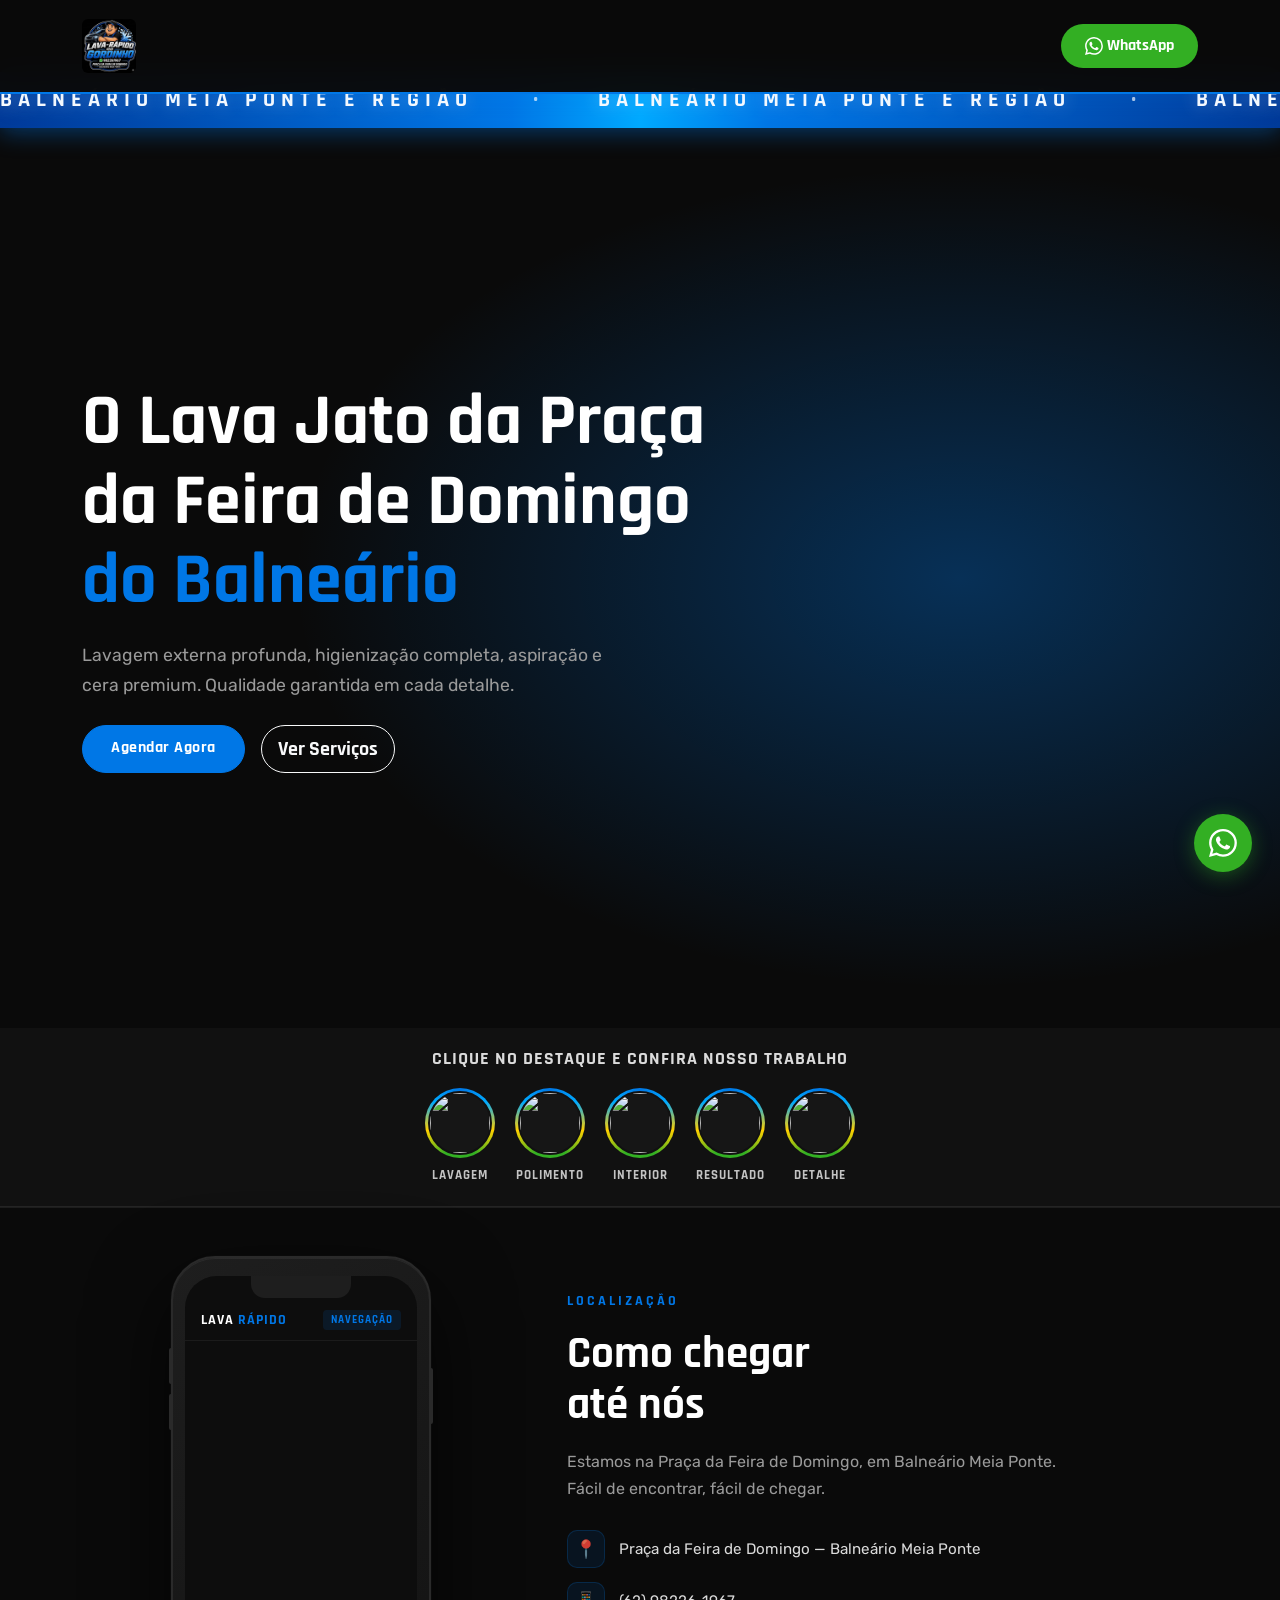
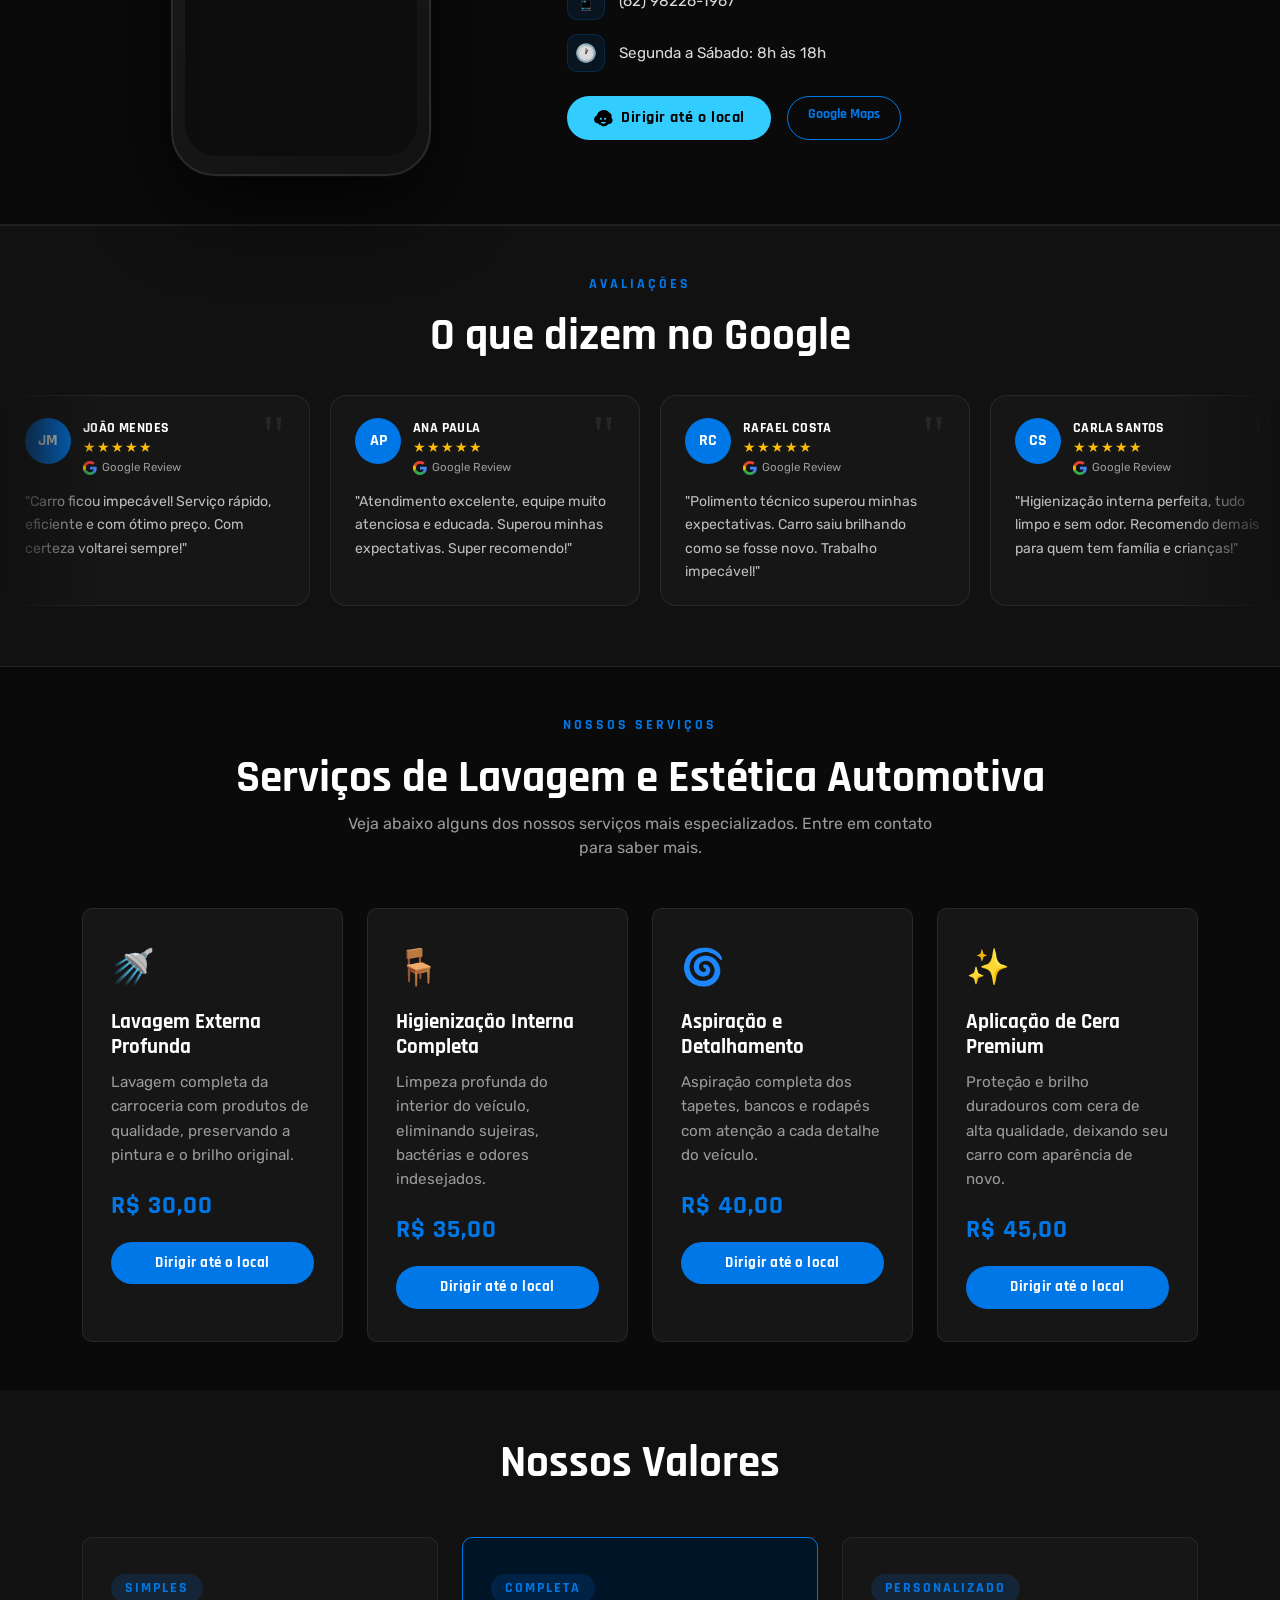
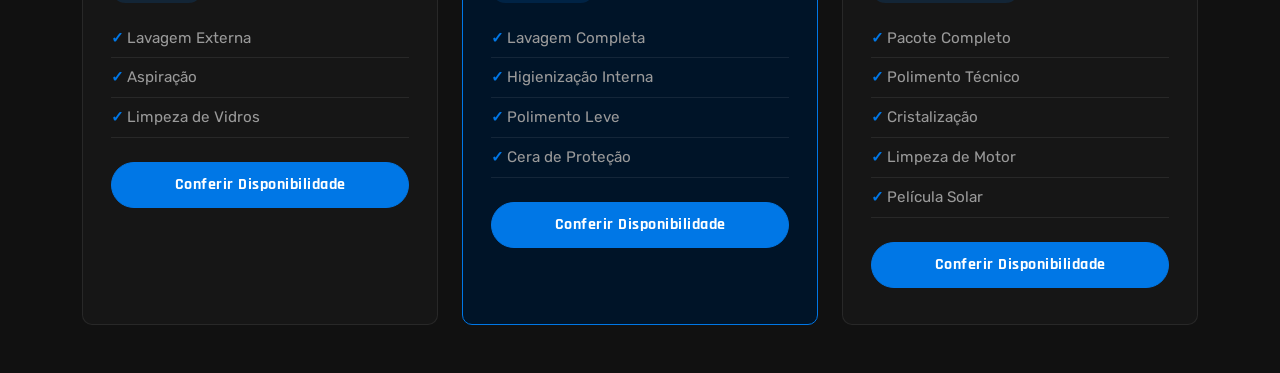
==== commit cdd106c2: "feat: adiciona preços e CTA pulsante nos cards de serviço Co-Authored-By: Claude Sonnet 4.6 <noreply" ====
--- a/index.html
+++ b/index.html
@@ -400,6 +400,8 @@
             <div class="service-icon">🚿</div>
             <h3>Lavagem Externa Profunda</h3>
             <p>Lavagem completa da carroceria com produtos de qualidade, preservando a pintura e o brilho original.</p>
+            <div class="service-price">R$ 30,00</div>
+            <a href="https://waze.com/ul?ll=-16.613636,-49.295887&navigate=yes" target="_blank" class="btn btn-service-cta">Dirigir até o local</a>
           </div>
         </div>
 
@@ -408,6 +410,8 @@
             <div class="service-icon">🪑</div>
             <h3>Higienização Interna Completa</h3>
             <p>Limpeza profunda do interior do veículo, eliminando sujeiras, bactérias e odores indesejados.</p>
+            <div class="service-price">R$ 35,00</div>
+            <a href="https://waze.com/ul?ll=-16.613636,-49.295887&navigate=yes" target="_blank" class="btn btn-service-cta">Dirigir até o local</a>
           </div>
         </div>
 
@@ -416,6 +420,8 @@
             <div class="service-icon">🌀</div>
             <h3>Aspiração e Detalhamento</h3>
             <p>Aspiração completa dos tapetes, bancos e rodapés com atenção a cada detalhe do veículo.</p>
+            <div class="service-price">R$ 40,00</div>
+            <a href="https://waze.com/ul?ll=-16.613636,-49.295887&navigate=yes" target="_blank" class="btn btn-service-cta">Dirigir até o local</a>
           </div>
         </div>
 
@@ -424,6 +430,8 @@
             <div class="service-icon">✨</div>
             <h3>Aplicação de Cera Premium</h3>
             <p>Proteção e brilho duradouros com cera de alta qualidade, deixando seu carro com aparência de novo.</p>
+            <div class="service-price">R$ 45,00</div>
+            <a href="https://waze.com/ul?ll=-16.613636,-49.295887&navigate=yes" target="_blank" class="btn btn-service-cta">Dirigir até o local</a>
           </div>
         </div>
 
--- a/style.css
+++ b/style.css
@@ -290,6 +290,43 @@
   transition: border-color 0.2s, transform 0.2s;
 }
 .service-card:hover { border-color: var(--primary); transform: translateY(-4px); }
+
+.service-price {
+  font-family: 'Rajdhani', sans-serif;
+  font-weight: 700;
+  font-size: 1.6rem;
+  color: var(--primary);
+  margin: 14px 0 16px;
+  letter-spacing: 1px;
+}
+
+.btn-service-cta {
+  display: block;
+  width: 100%;
+  background: var(--primary);
+  color: #fff;
+  font-family: 'Rajdhani', sans-serif;
+  font-weight: 700;
+  font-size: 0.95rem;
+  letter-spacing: 0.5px;
+  border-radius: 500px;
+  padding: 10px 0;
+  border: none;
+  text-align: center;
+  animation: pulse-blue 2s ease-in-out infinite;
+  transition: background 0.2s, transform 0.15s;
+}
+.btn-service-cta:hover {
+  background: var(--primary-hover);
+  color: #fff;
+  animation: none;
+  transform: translateY(-2px);
+}
+
+@keyframes pulse-blue {
+  0%, 100% { box-shadow: 0 0 0 0 rgba(0,119,230,0.55); }
+  50%       { box-shadow: 0 0 0 10px rgba(0,119,230,0); }
+}
 
 .service-icon {
   font-size: 2.2rem;
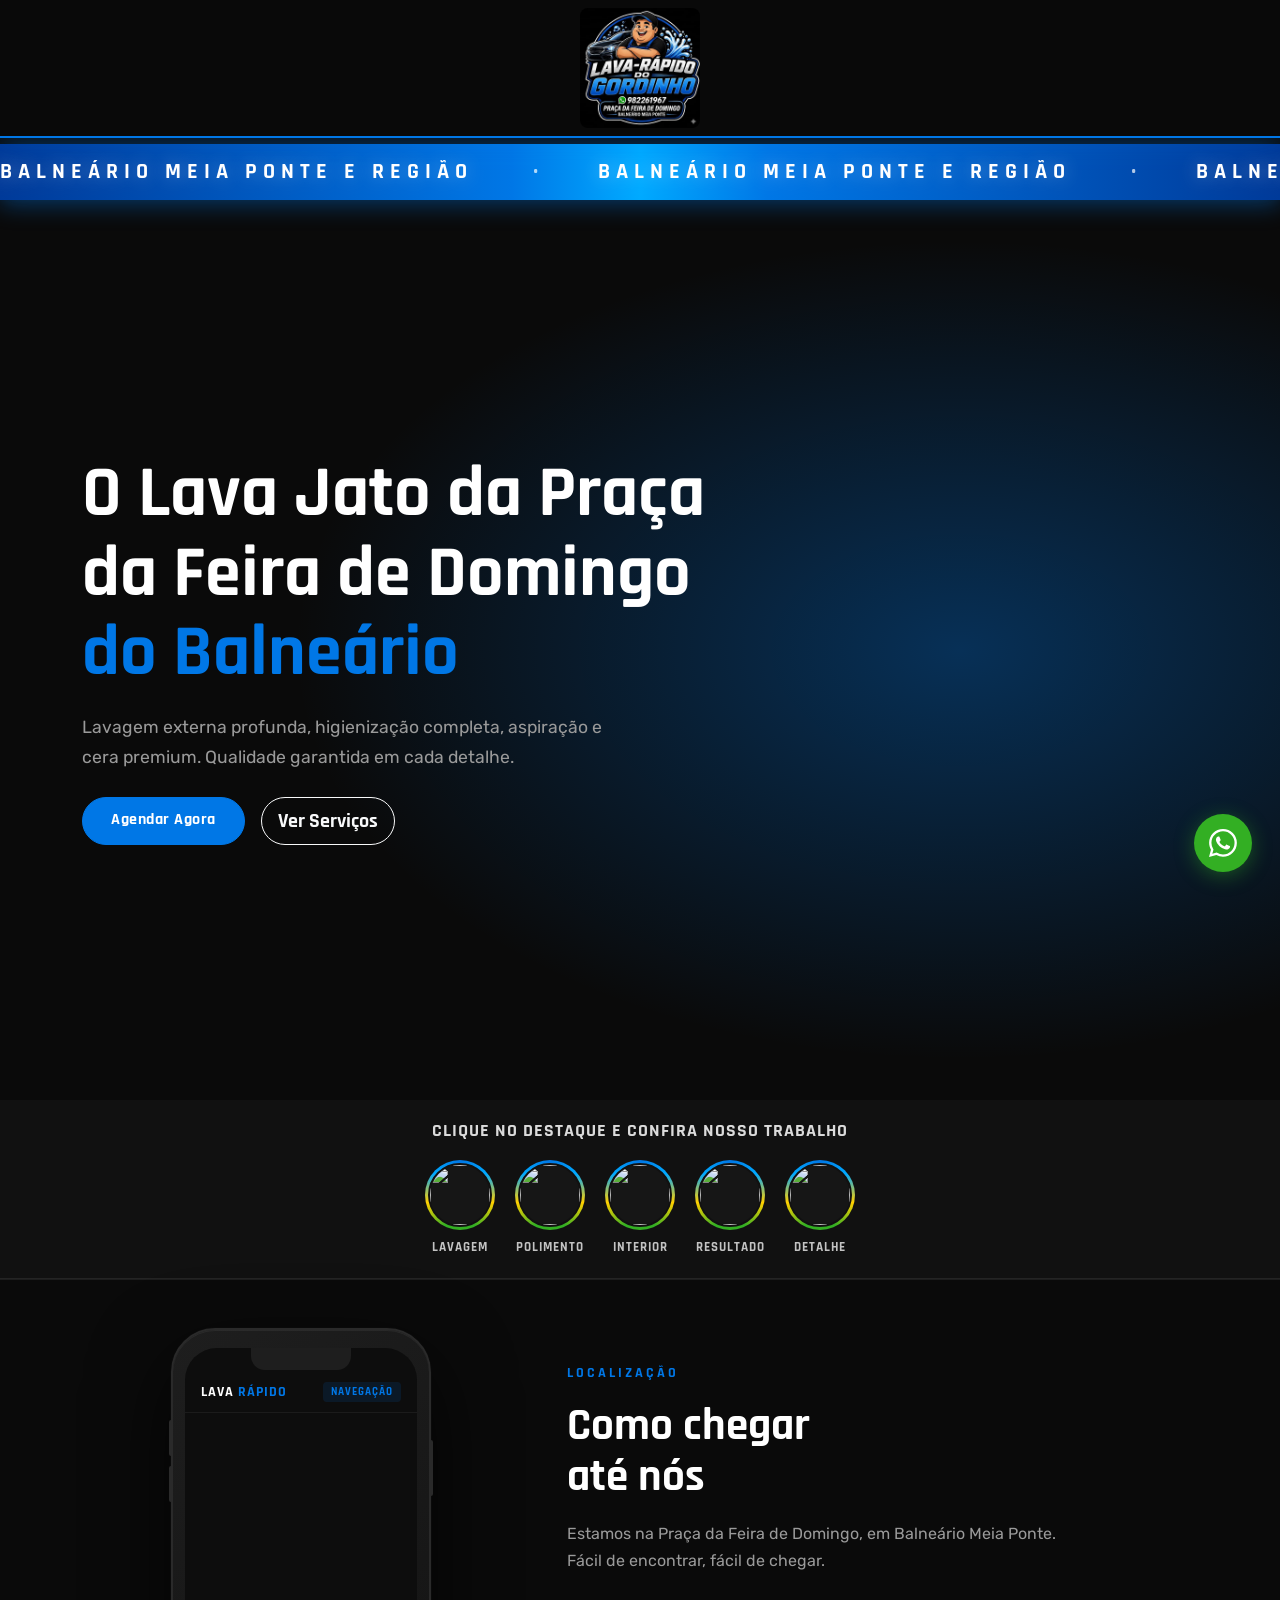
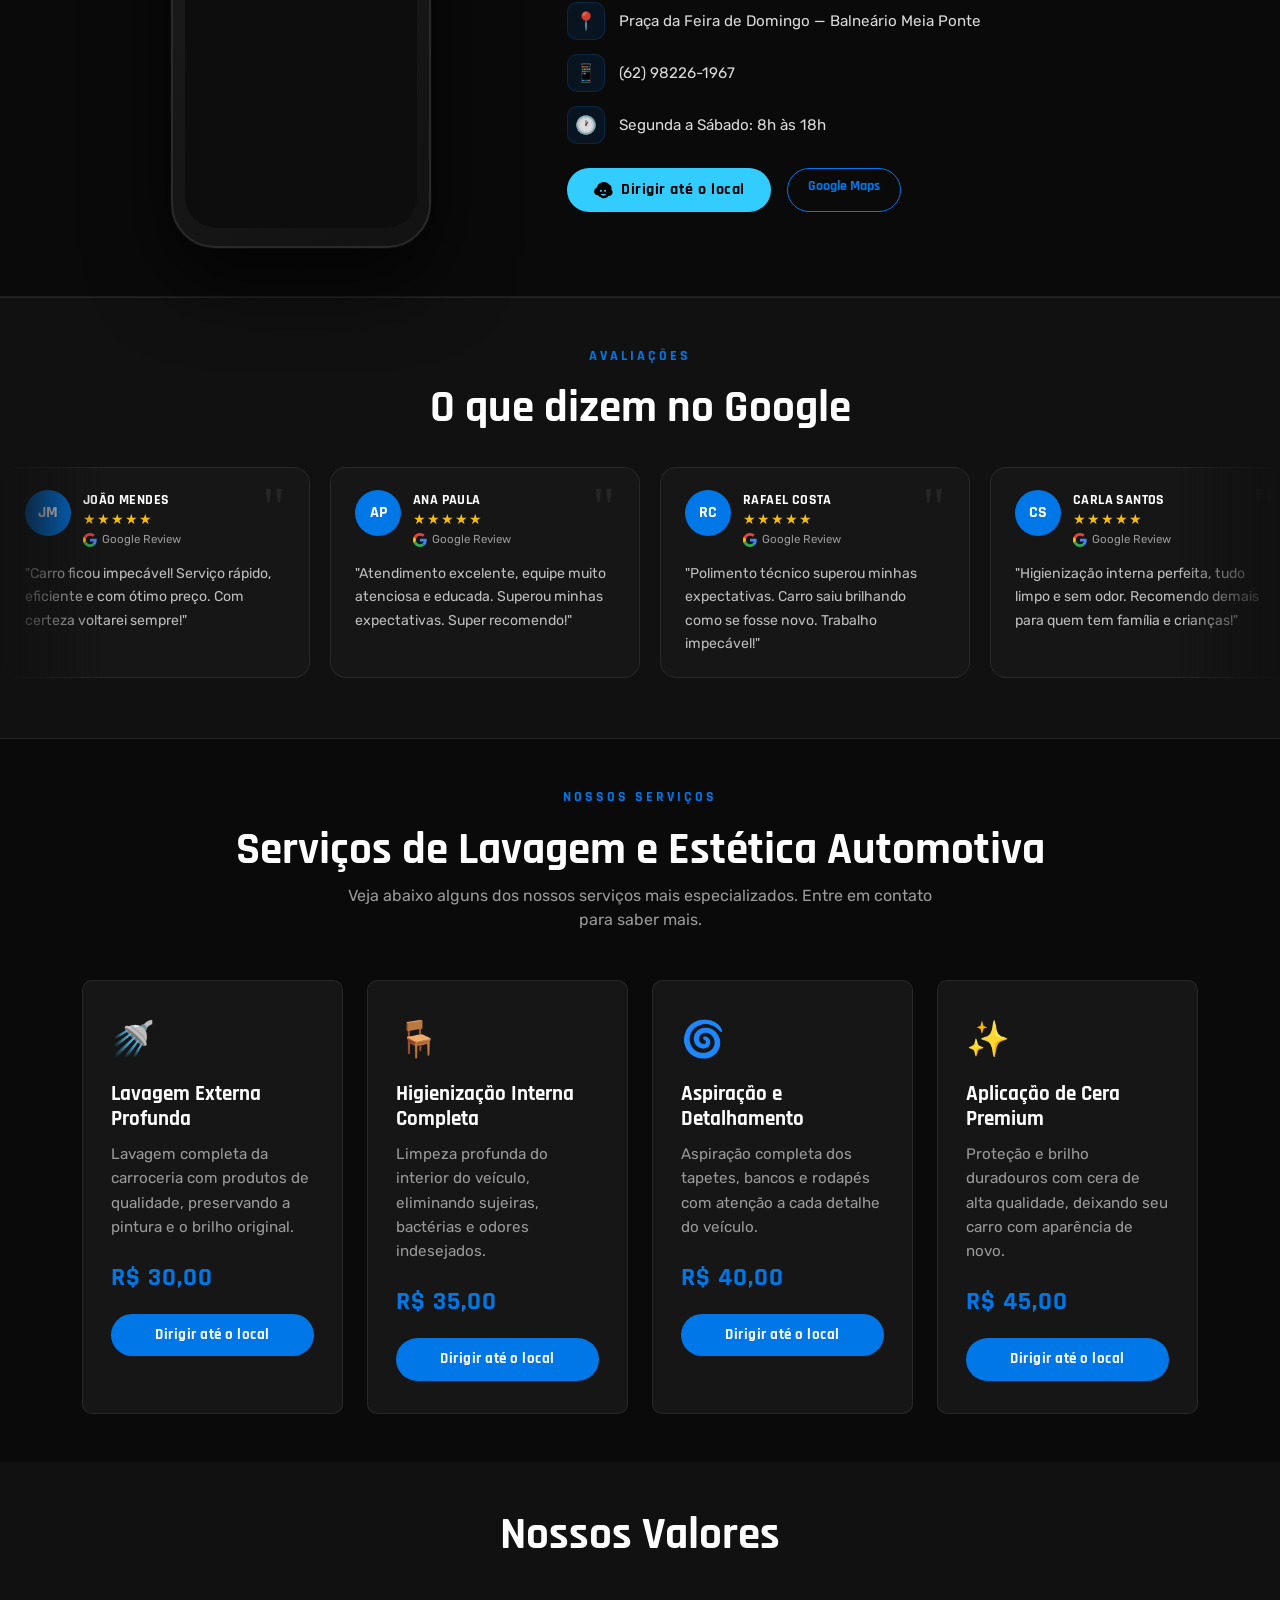
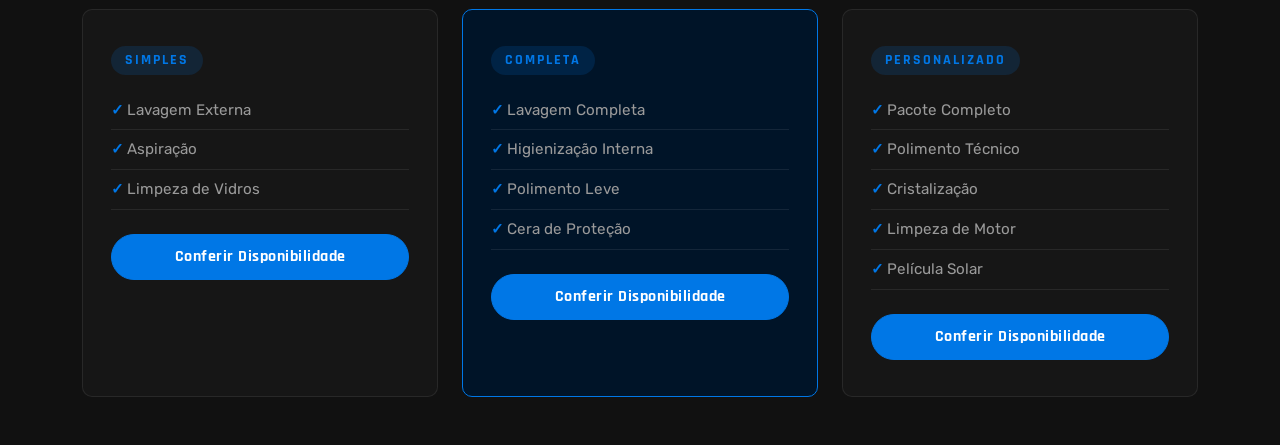
==== commit 40947ce5: "style: header com logo centralizada grande e ticker mais devagar Co-Authored-By: Claude Sonnet 4.6 <" ====
--- a/index.html
+++ b/index.html
@@ -14,26 +14,11 @@
 
   <!-- HEADER -->
   <header class="site-header">
-    <nav class="navbar navbar-expand-lg">
-      <div class="container">
-        <a class="navbar-brand" href="index.html">
-          <img src="img/logo/logo_01.jpeg" alt="Lava Rápido do Gordinho" class="navbar-logo">
-        </a>
-        <button class="navbar-toggler" type="button" data-bs-toggle="collapse" data-bs-target="#navMenu">
-          <span class="navbar-toggler-icon"></span>
-        </button>
-        <div class="collapse navbar-collapse" id="navMenu">
-          <ul class="navbar-nav ms-auto align-items-lg-center gap-lg-1">
-            <li class="nav-item ms-lg-3">
-              <a class="btn btn-whatsapp" href="https://wa.me/5562982261967" target="_blank">
-                <svg xmlns="http://www.w3.org/2000/svg" width="18" height="18" fill="currentColor" viewBox="0 0 16 16" class="me-1"><path d="M13.601 2.326A7.854 7.854 0 0 0 7.994 0C3.627 0 .068 3.558.064 7.926c0 1.399.366 2.76 1.057 3.965L0 16l4.204-1.102a7.933 7.933 0 0 0 3.79.965h.004c4.368 0 7.926-3.558 7.93-7.93A7.898 7.898 0 0 0 13.6 2.326zM7.994 14.521a6.573 6.573 0 0 1-3.356-.92l-.24-.144-2.494.654.666-2.433-.156-.251a6.56 6.56 0 0 1-1.007-3.505c0-3.626 2.957-6.584 6.591-6.584a6.56 6.56 0 0 1 4.66 1.931 6.557 6.557 0 0 1 1.928 4.66c-.004 3.639-2.961 6.592-6.592 6.592zm3.615-4.934c-.197-.099-1.17-.578-1.353-.646-.182-.065-.315-.099-.445.099-.133.197-.513.646-.627.775-.114.133-.232.148-.43.05-.197-.1-.836-.308-1.592-.985-.59-.525-.985-1.175-1.103-1.372-.114-.198-.011-.304.088-.403.087-.088.197-.232.296-.346.1-.114.133-.198.198-.33.065-.134.034-.248-.015-.347-.05-.099-.445-1.076-.612-1.47-.16-.389-.323-.335-.445-.34-.114-.007-.247-.007-.38-.007a.729.729 0 0 0-.529.247c-.182.198-.691.677-.691 1.654 0 .977.71 1.916.81 2.049.098.133 1.394 2.132 3.383 2.992.47.205.84.326 1.129.418.475.152.904.129 1.246.08.38-.058 1.171-.48 1.338-.943.164-.464.164-.86.114-.943-.049-.084-.182-.133-.38-.232z"/></svg>
-                WhatsApp
-              </a>
-            </li>
-          </ul>
-        </div>
-      </div>
-    </nav>
+    <div class="text-center py-2">
+      <a href="index.html">
+        <img src="img/logo/logo_01.jpeg" alt="Lava Rápido do Gordinho" class="navbar-logo-big">
+      </a>
+    </div>
   </header>
 
   <!-- TICKER -->
--- a/style.css
+++ b/style.css
@@ -51,6 +51,12 @@
   border-radius: 6px;
 }
 
+.navbar-logo-big {
+  height: 120px;
+  width: auto;
+  border-radius: 8px;
+}
+
 .logo-text {
   font-size: 1.6rem;
   letter-spacing: 2px;
@@ -174,7 +180,7 @@
   height: 56px;
   display: flex;
   align-items: center;
-  margin-top: 72px;
+  margin-top: 144px;
   box-shadow: 0 4px 24px rgba(0,119,230,0.45);
 }
 
@@ -183,7 +189,7 @@
   align-items: center;
   gap: 60px;
   white-space: nowrap;
-  animation: ticker-scroll 18s linear infinite;
+  animation: ticker-scroll 32s linear infinite;
   will-change: transform;
 }
 
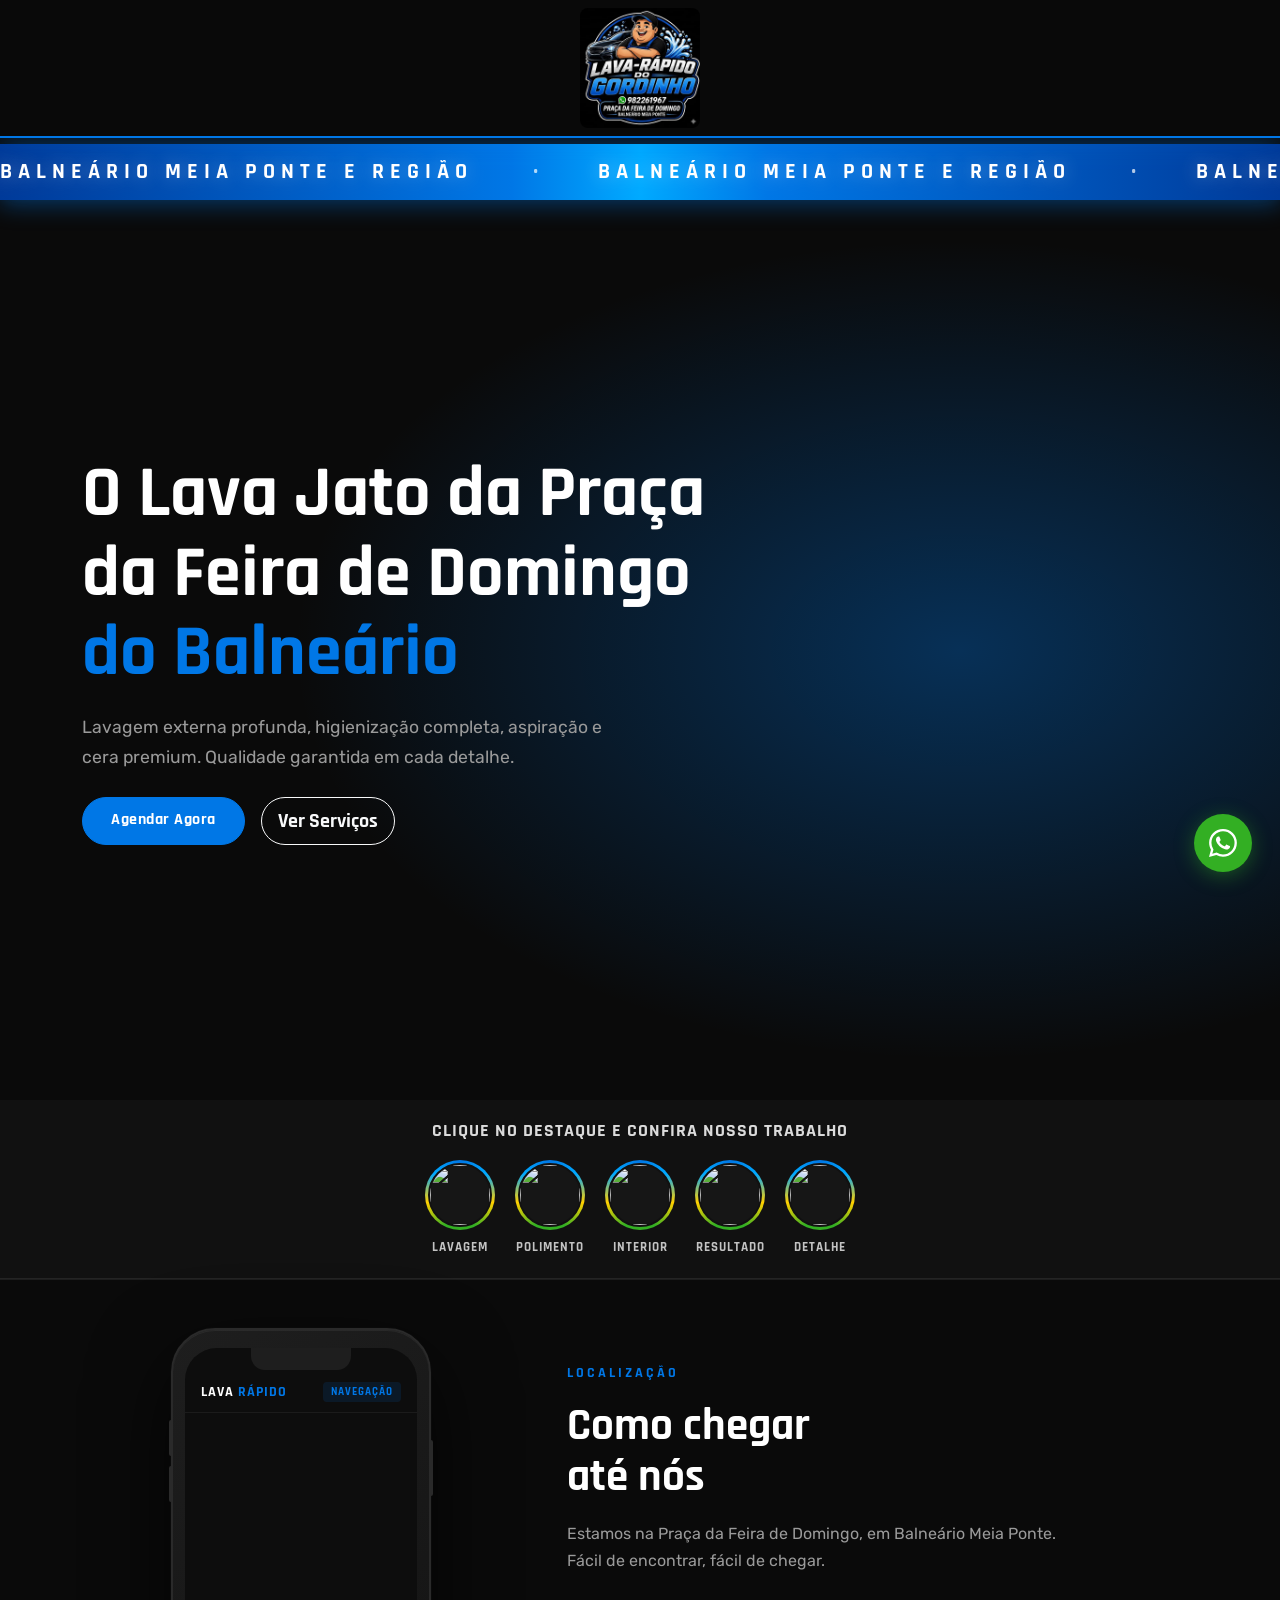
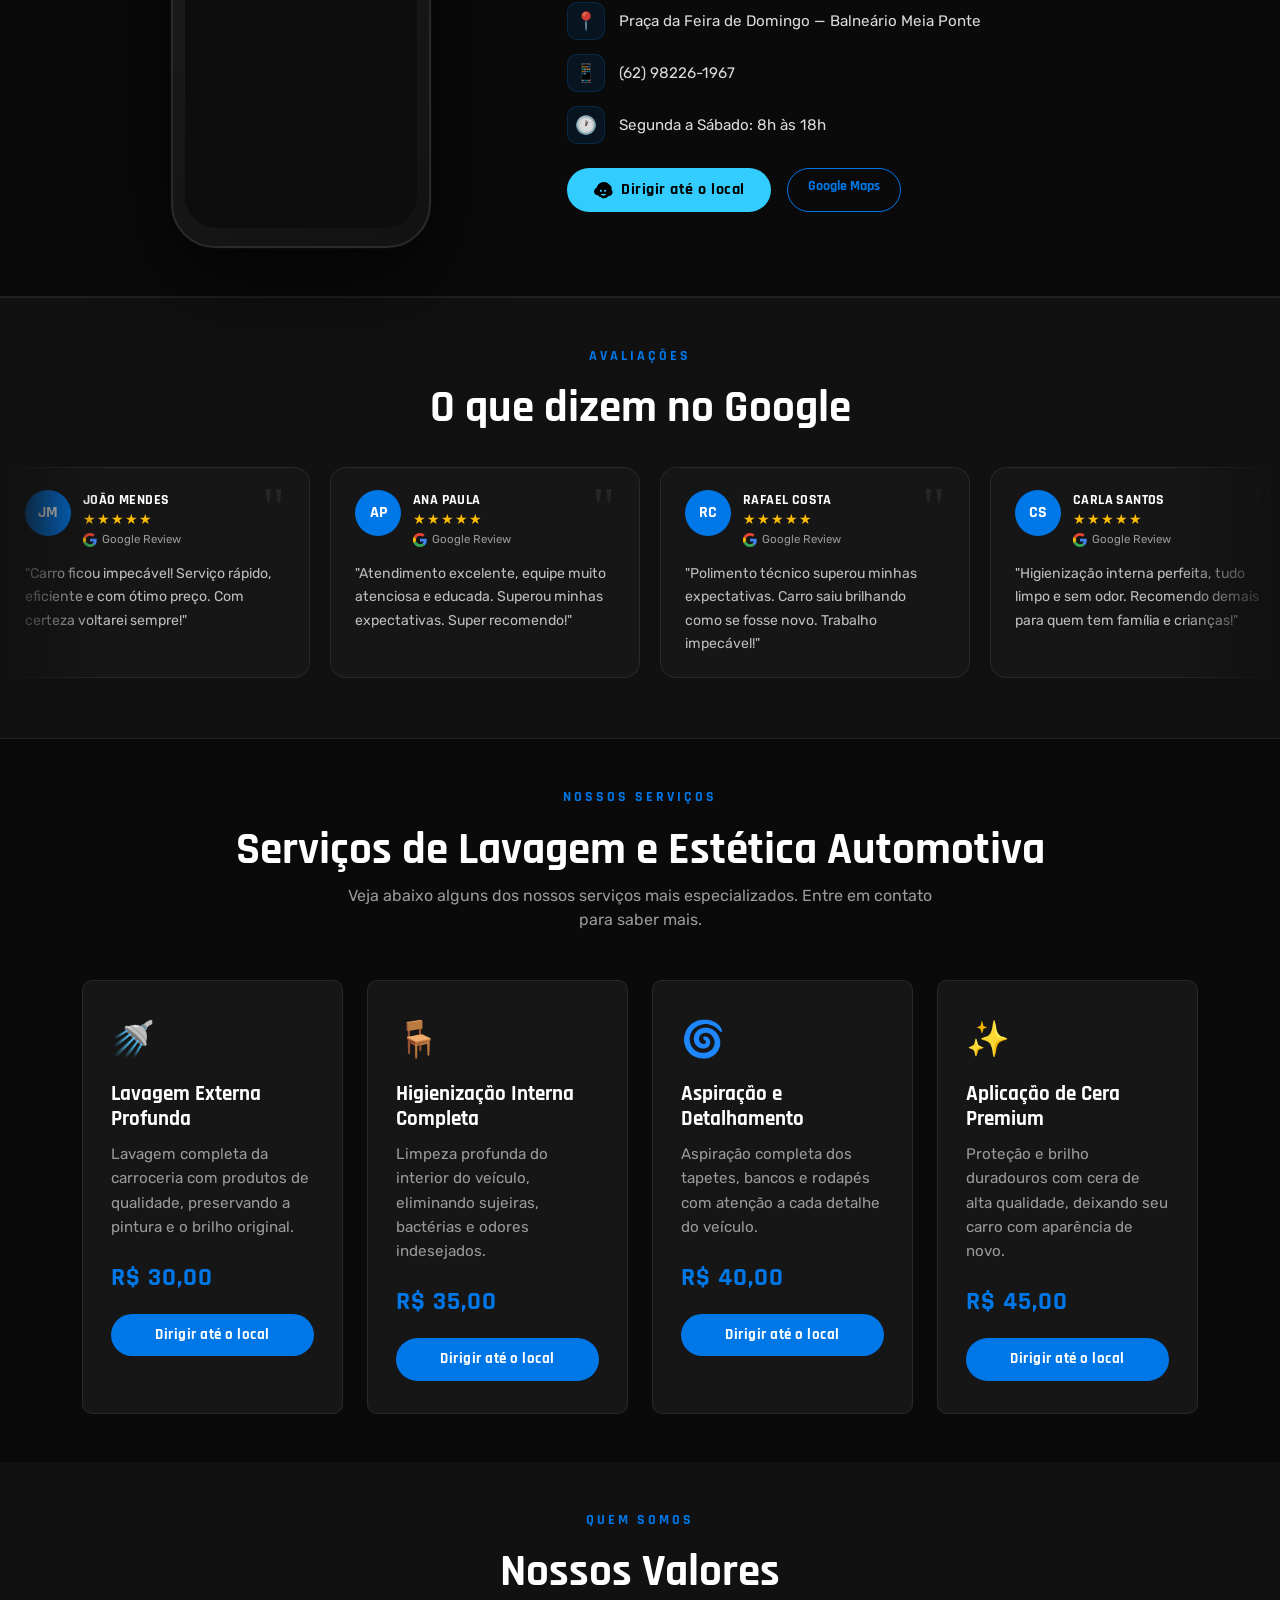
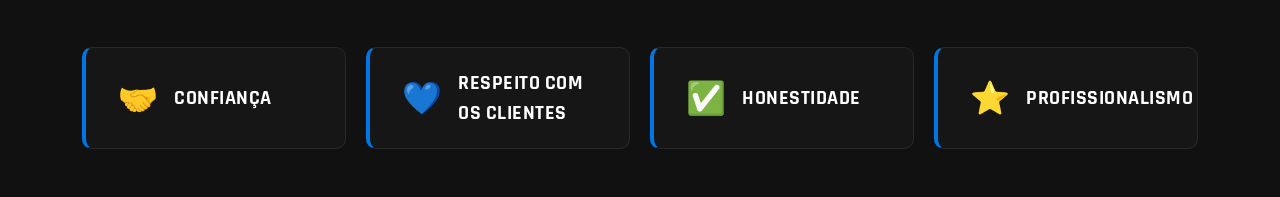
==== commit 7225e345: "feat: substitui planos por flags de valores institucionais Co-Authored-By: Claude Sonnet 4.6 <norepl" ====
--- a/index.html
+++ b/index.html
@@ -428,52 +428,26 @@
   <section class="section-gray py-5">
     <div class="container">
       <div class="section-header text-center mb-5">
+        <p class="section-tag">Quem somos</p>
         <h2 class="section-title">Nossos Valores</h2>
       </div>
-      <div class="row g-4 justify-content-center">
-
-        <div class="col-sm-6 col-lg-4">
-          <div class="plan-card">
-            <div class="plan-badge">Simples</div>
-
-            <ul class="plan-list">
-              <li>Lavagem Externa</li>
-              <li>Aspiração</li>
-              <li>Limpeza de Vidros</li>
-            </ul>
-            <a href="https://wa.me/5562982261967" target="_blank" class="btn btn-primary w-100">Conferir Disponibilidade</a>
-          </div>
-        </div>
-
-        <div class="col-sm-6 col-lg-4">
-          <div class="plan-card plan-featured">
-            <div class="plan-badge">Completa</div>
-
-            <ul class="plan-list">
-              <li>Lavagem Completa</li>
-              <li>Higienização Interna</li>
-              <li>Polimento Leve</li>
-              <li>Cera de Proteção</li>
-            </ul>
-            <a href="https://wa.me/5562982261967" target="_blank" class="btn btn-primary w-100">Conferir Disponibilidade</a>
-          </div>
-        </div>
-
-        <div class="col-sm-6 col-lg-4">
-          <div class="plan-card">
-            <div class="plan-badge">Personalizado</div>
-
-            <ul class="plan-list">
-              <li>Pacote Completo</li>
-              <li>Polimento Técnico</li>
-              <li>Cristalização</li>
-              <li>Limpeza de Motor</li>
-              <li>Película Solar</li>
-            </ul>
-            <a href="https://wa.me/5562982261967" target="_blank" class="btn btn-primary w-100">Conferir Disponibilidade</a>
-          </div>
-        </div>
-
+      <div class="values-flags">
+        <div class="value-flag">
+          <span class="value-flag-icon">🤝</span>
+          <span class="value-flag-text">Confiança</span>
+        </div>
+        <div class="value-flag">
+          <span class="value-flag-icon">💙</span>
+          <span class="value-flag-text">Respeito com os clientes</span>
+        </div>
+        <div class="value-flag">
+          <span class="value-flag-icon">✅</span>
+          <span class="value-flag-text">Honestidade</span>
+        </div>
+        <div class="value-flag">
+          <span class="value-flag-icon">⭐</span>
+          <span class="value-flag-text">Profissionalismo</span>
+        </div>
       </div>
     </div>
   </section>
--- a/style.css
+++ b/style.css
@@ -349,6 +349,49 @@
   font-size: 0.95rem;
   line-height: 1.6;
   margin-bottom: 20px;
+}
+
+/* ===== VALUES FLAGS ===== */
+.values-flags {
+  display: flex;
+  flex-wrap: wrap;
+  gap: 20px;
+  justify-content: center;
+}
+
+.value-flag {
+  display: flex;
+  align-items: center;
+  gap: 16px;
+  background: var(--bg-card);
+  border: 1px solid var(--border);
+  border-left: 4px solid var(--primary);
+  border-radius: var(--radius);
+  padding: 20px 32px;
+  min-width: 260px;
+  flex: 1 1 240px;
+  max-width: 320px;
+  transition: transform 0.2s, border-color 0.2s;
+}
+
+.value-flag:hover {
+  transform: translateY(-3px);
+  border-left-color: var(--primary);
+  border-color: var(--primary);
+}
+
+.value-flag-icon {
+  font-size: 2rem;
+  flex-shrink: 0;
+}
+
+.value-flag-text {
+  font-family: 'Rajdhani', sans-serif;
+  font-weight: 700;
+  font-size: 1.25rem;
+  letter-spacing: 0.5px;
+  color: var(--white);
+  text-transform: uppercase;
 }
 
 /* ===== PLAN CARDS ===== */
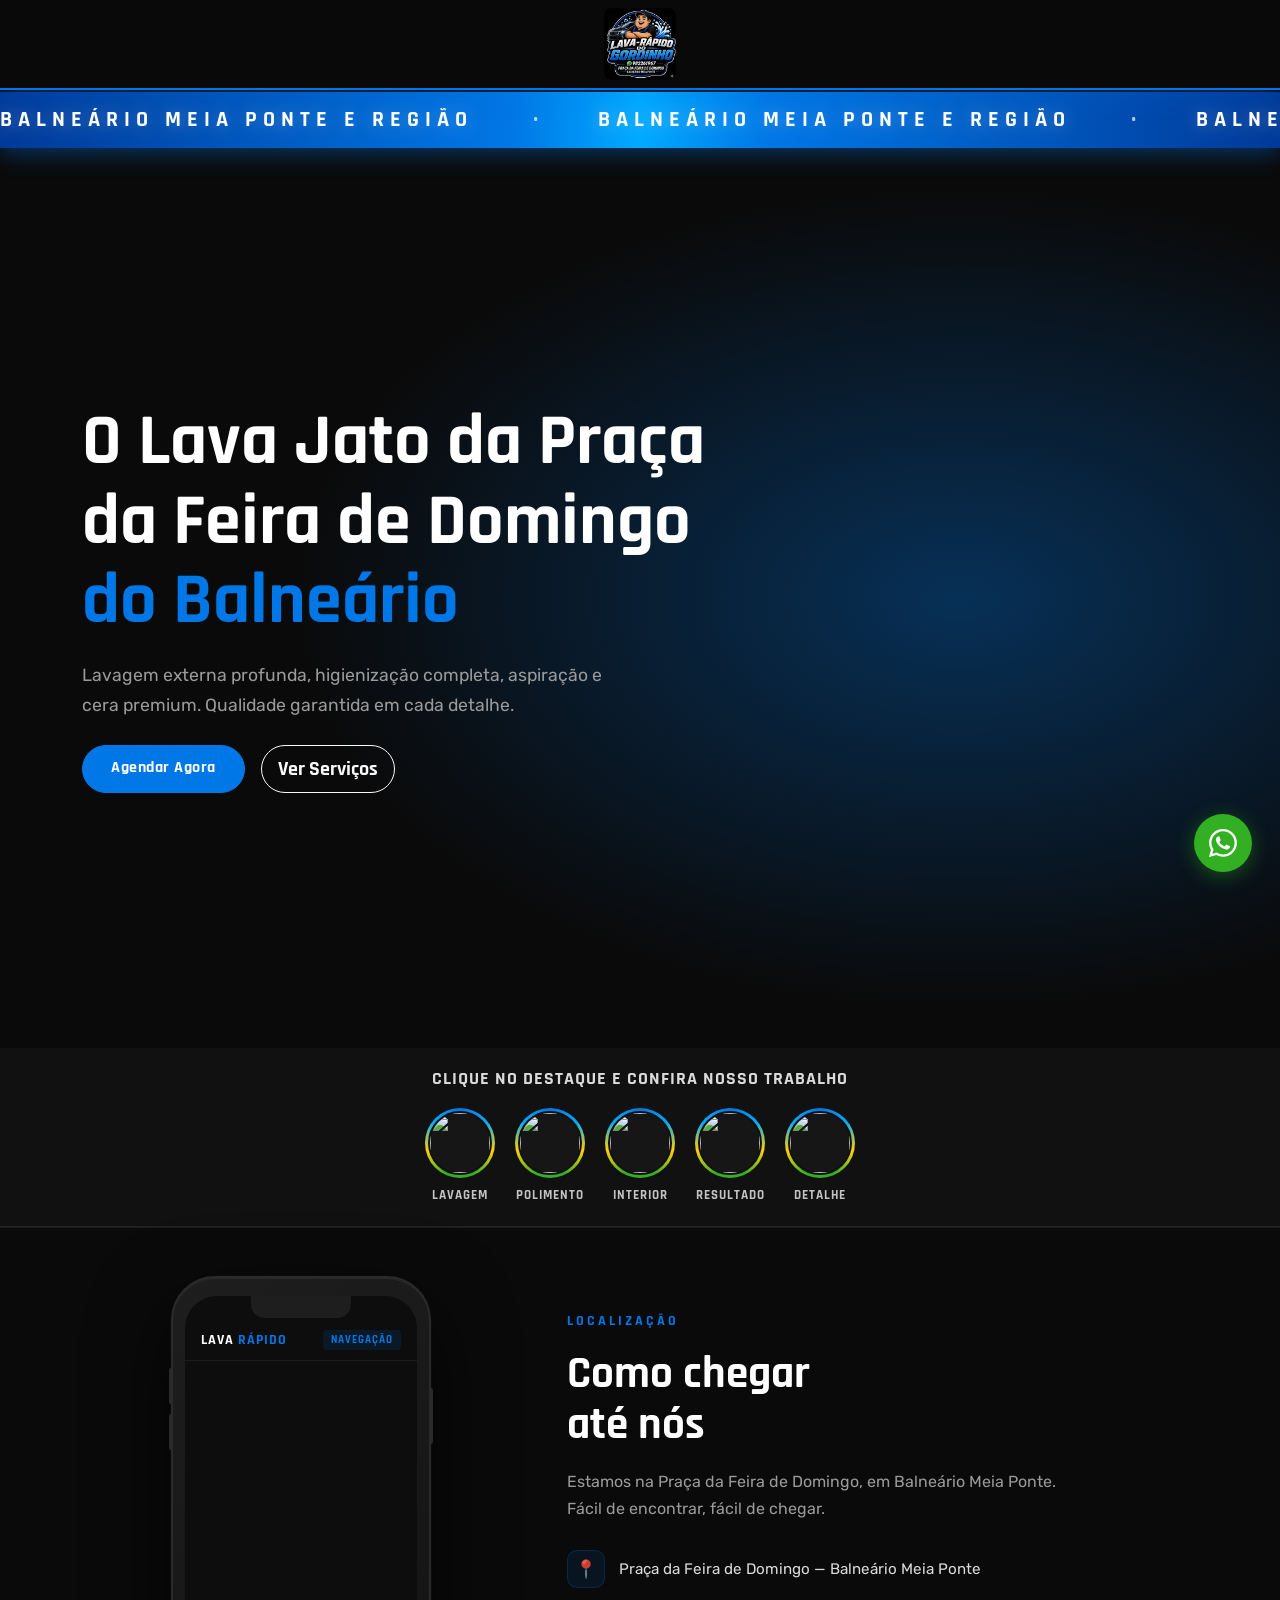
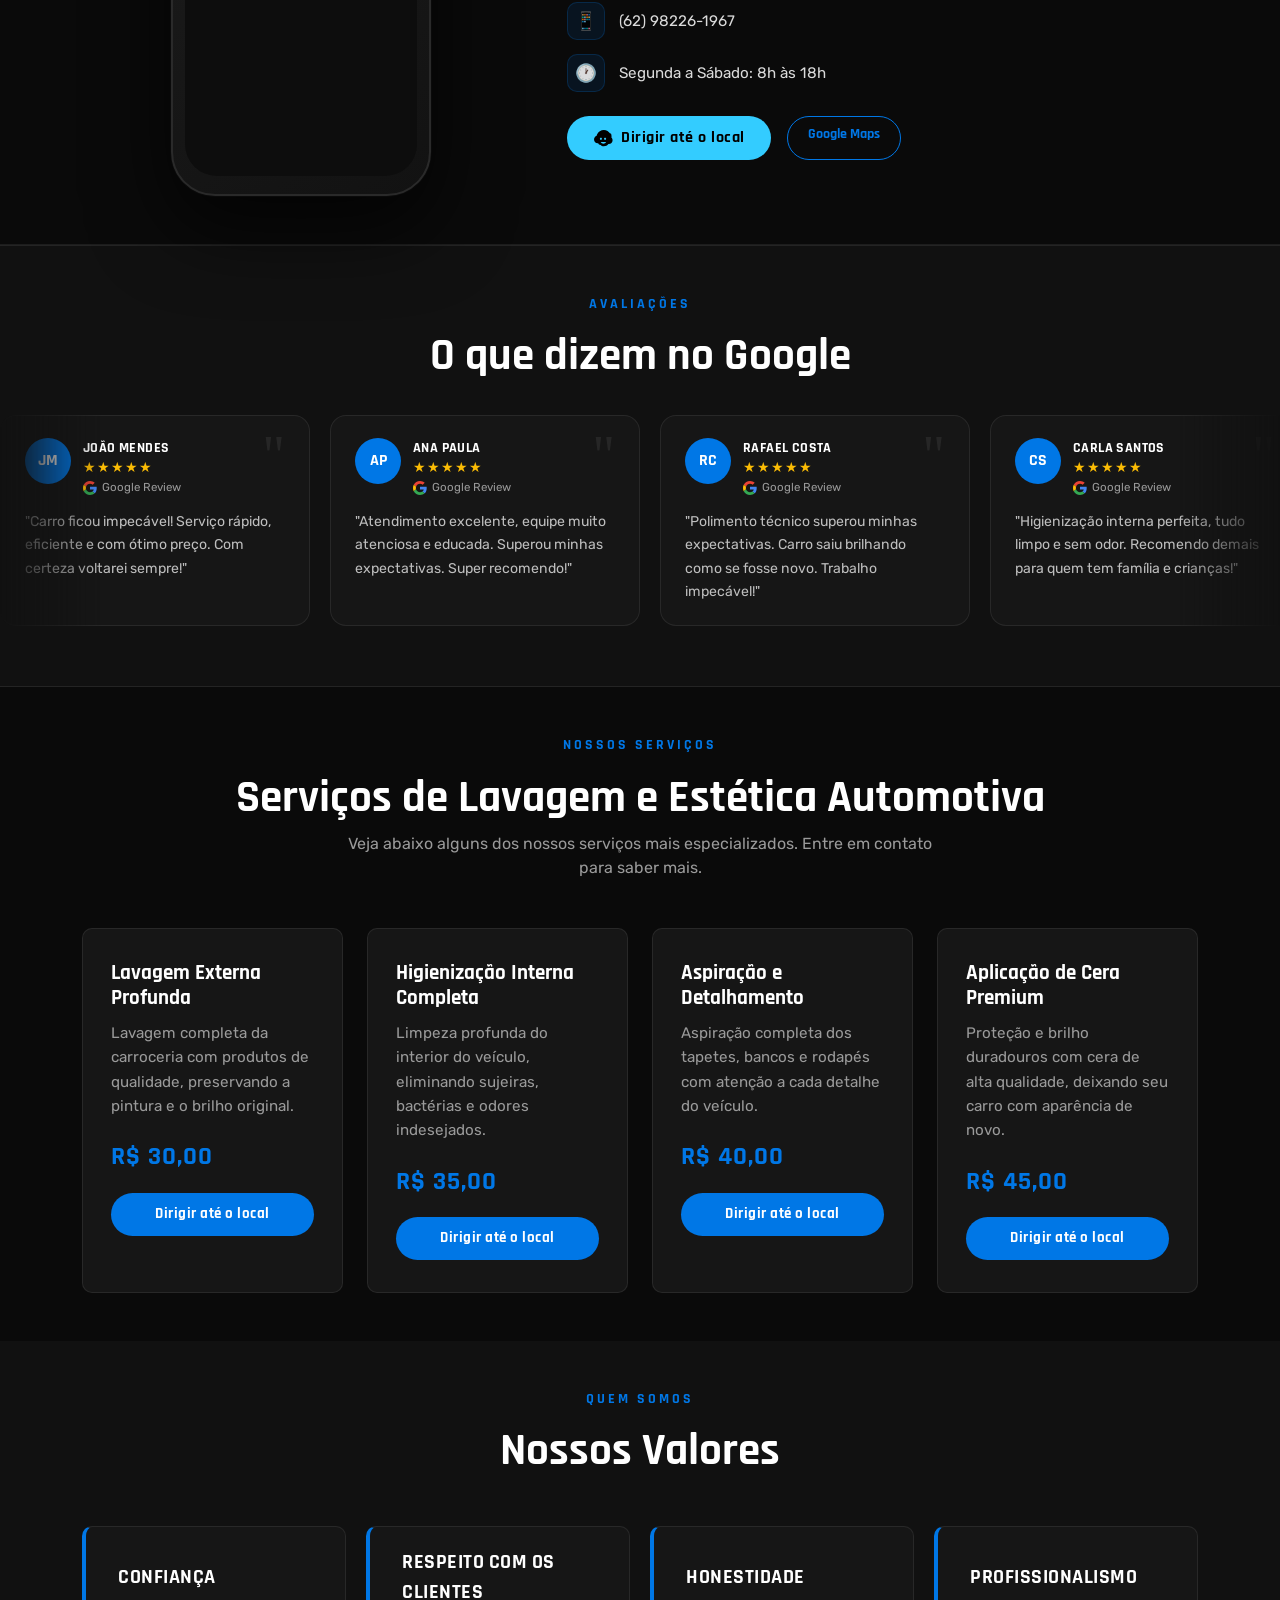
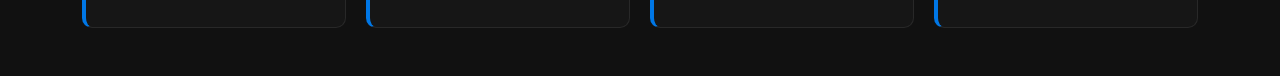
==== commit 7d8f203e: "style: remove ícones dos serviços e dos valores Co-Authored-By: Claude Sonnet 4.6 <noreply@anthropic" ====
--- a/index.html
+++ b/index.html
@@ -382,7 +382,6 @@
 
         <div class="col-sm-6 col-lg-3">
           <div class="service-card">
-            <div class="service-icon">🚿</div>
             <h3>Lavagem Externa Profunda</h3>
             <p>Lavagem completa da carroceria com produtos de qualidade, preservando a pintura e o brilho original.</p>
             <div class="service-price">R$ 30,00</div>
@@ -392,7 +391,6 @@
 
         <div class="col-sm-6 col-lg-3">
           <div class="service-card">
-            <div class="service-icon">🪑</div>
             <h3>Higienização Interna Completa</h3>
             <p>Limpeza profunda do interior do veículo, eliminando sujeiras, bactérias e odores indesejados.</p>
             <div class="service-price">R$ 35,00</div>
@@ -402,7 +400,6 @@
 
         <div class="col-sm-6 col-lg-3">
           <div class="service-card">
-            <div class="service-icon">🌀</div>
             <h3>Aspiração e Detalhamento</h3>
             <p>Aspiração completa dos tapetes, bancos e rodapés com atenção a cada detalhe do veículo.</p>
             <div class="service-price">R$ 40,00</div>
@@ -412,7 +409,6 @@
 
         <div class="col-sm-6 col-lg-3">
           <div class="service-card">
-            <div class="service-icon">✨</div>
             <h3>Aplicação de Cera Premium</h3>
             <p>Proteção e brilho duradouros com cera de alta qualidade, deixando seu carro com aparência de novo.</p>
             <div class="service-price">R$ 45,00</div>
@@ -433,19 +429,15 @@
       </div>
       <div class="values-flags">
         <div class="value-flag">
-          <span class="value-flag-icon">🤝</span>
           <span class="value-flag-text">Confiança</span>
         </div>
         <div class="value-flag">
-          <span class="value-flag-icon">💙</span>
           <span class="value-flag-text">Respeito com os clientes</span>
         </div>
         <div class="value-flag">
-          <span class="value-flag-icon">✅</span>
           <span class="value-flag-text">Honestidade</span>
         </div>
         <div class="value-flag">
-          <span class="value-flag-icon">⭐</span>
           <span class="value-flag-text">Profissionalismo</span>
         </div>
       </div>
--- a/style.css
+++ b/style.css
@@ -52,7 +52,7 @@
 }
 
 .navbar-logo-big {
-  height: 120px;
+  height: 72px;
   width: auto;
   border-radius: 8px;
 }
@@ -180,7 +180,7 @@
   height: 56px;
   display: flex;
   align-items: center;
-  margin-top: 144px;
+  margin-top: 92px;
   box-shadow: 0 4px 24px rgba(0,119,230,0.45);
 }
 
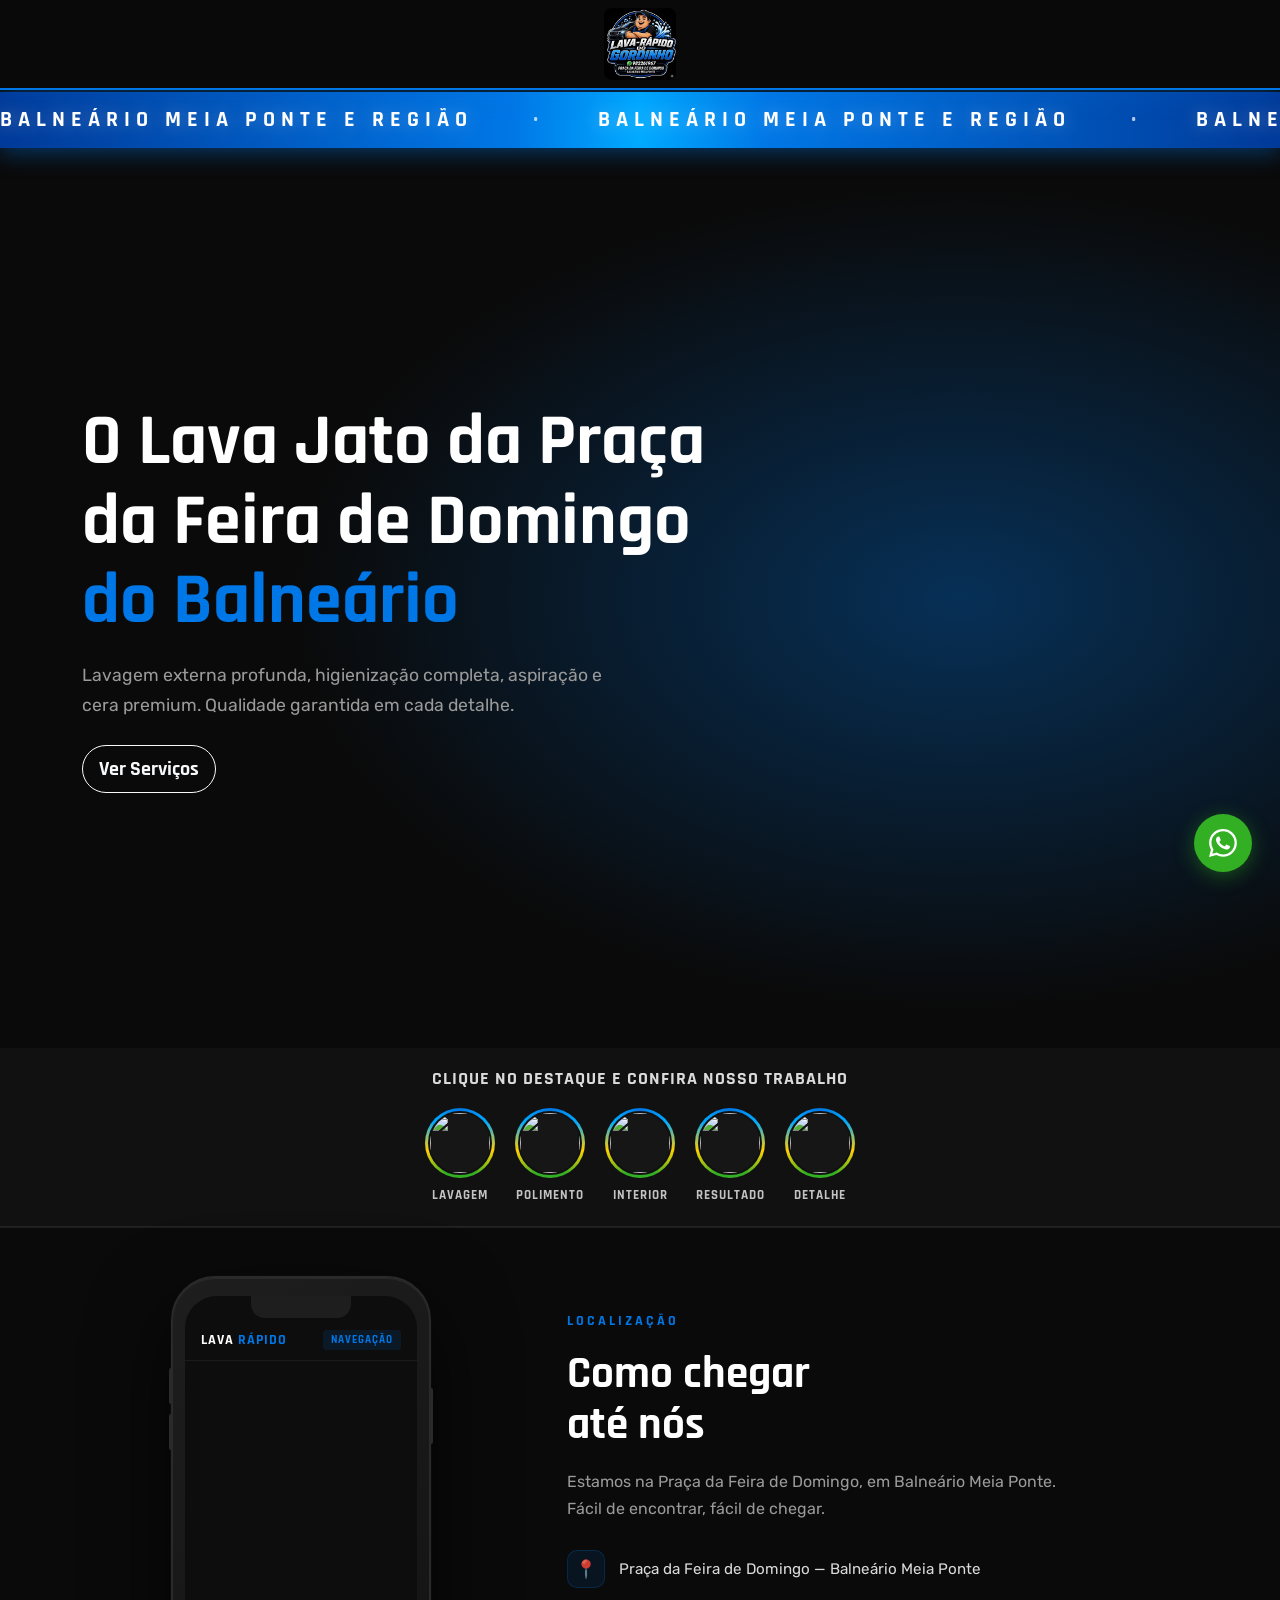
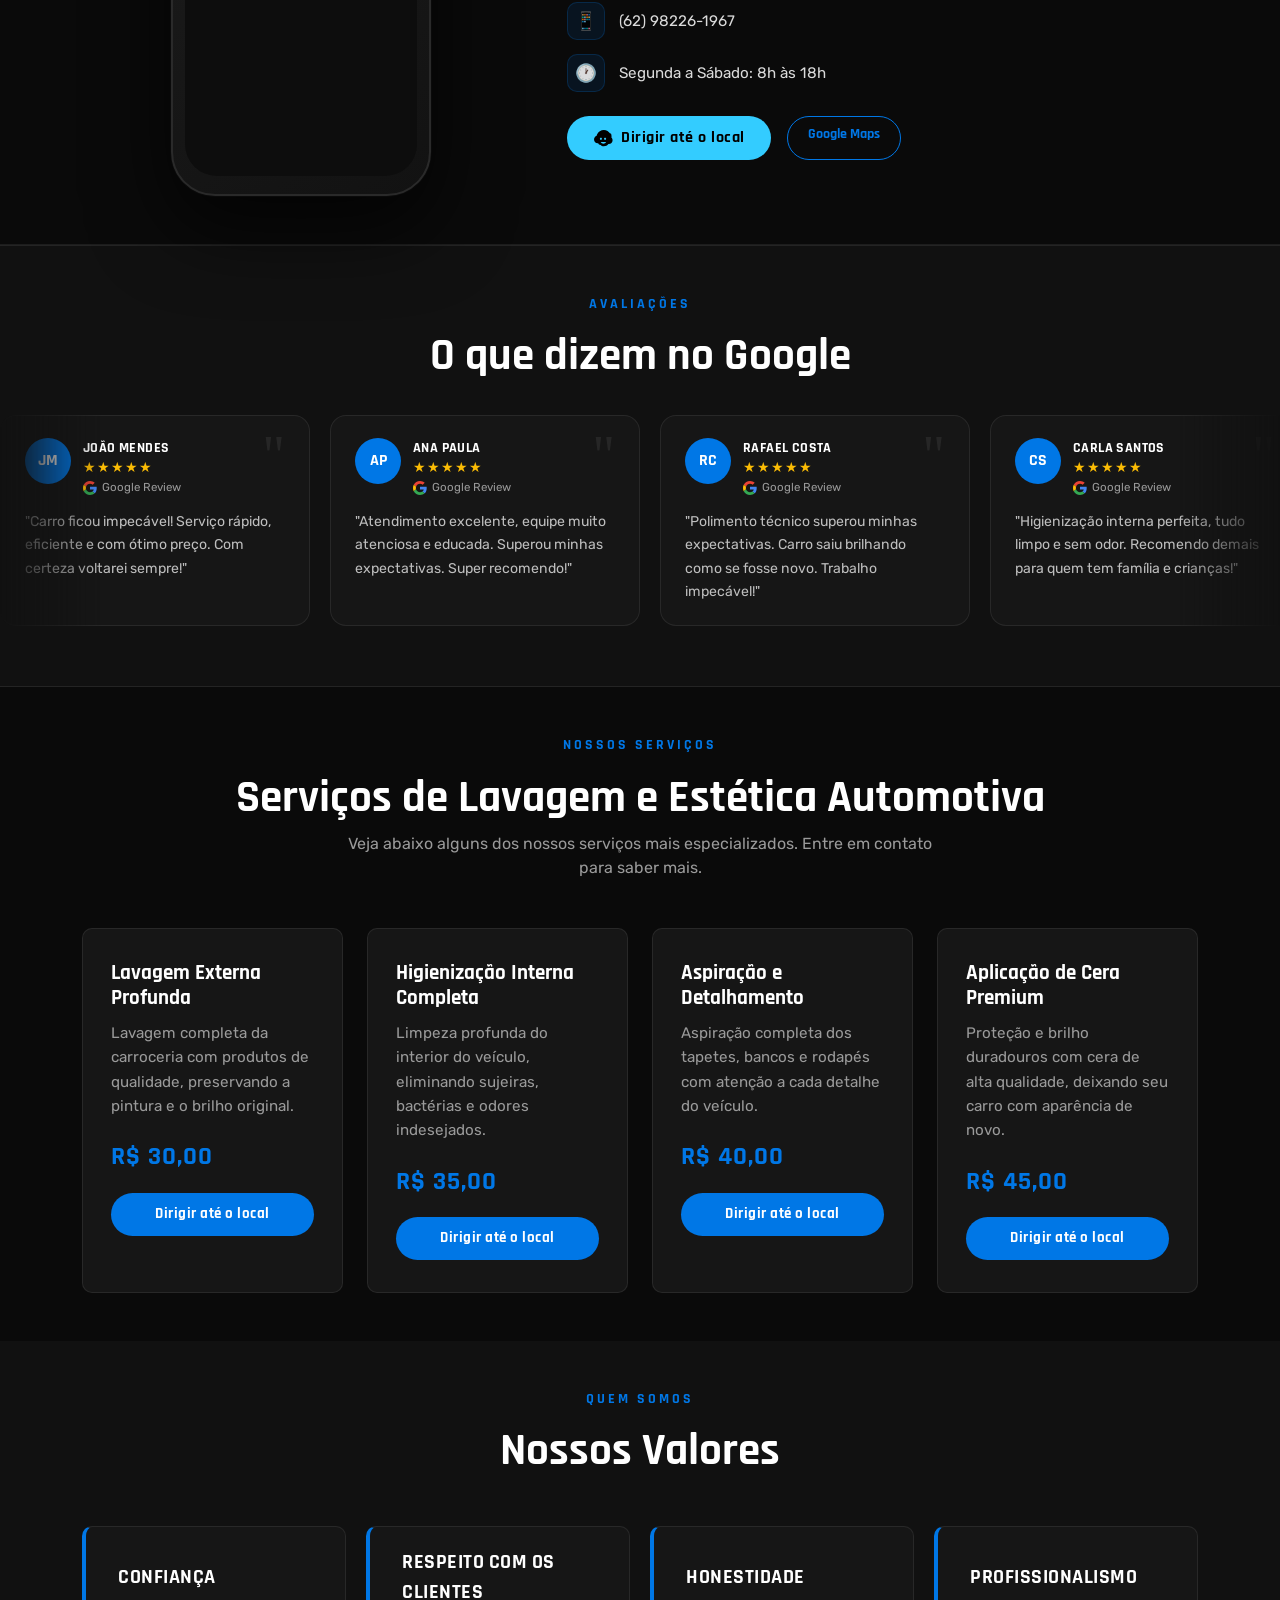
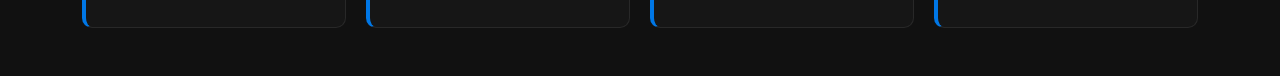
==== commit 6ea3a9e4: "style: remove botão Agendar Agora do hero, mantém Ver Serviços Co-Authored-By: Claude Sonnet 4.6 <no" ====
--- a/index.html
+++ b/index.html
@@ -52,8 +52,7 @@
           <h1 class="hero-title">O Lava Jato da Praça da Feira de Domingo <span class="text-primary">do Balneário</span></h1>
           <p class="hero-subtitle">Lavagem externa profunda, higienização completa, aspiração e cera premium. Qualidade garantida em cada detalhe.</p>
           <div class="d-flex gap-3 flex-wrap mt-4">
-            <a href="https://wa.me/5562982261967" target="_blank" class="btn btn-primary btn-lg">Agendar Agora</a>
-            <a href="servicos.html" class="btn btn-outline-light btn-lg">Ver Serviços</a>
+            <a href="#servicos" class="btn btn-outline-light btn-lg">Ver Serviços</a>
           </div>
         </div>
       </div>
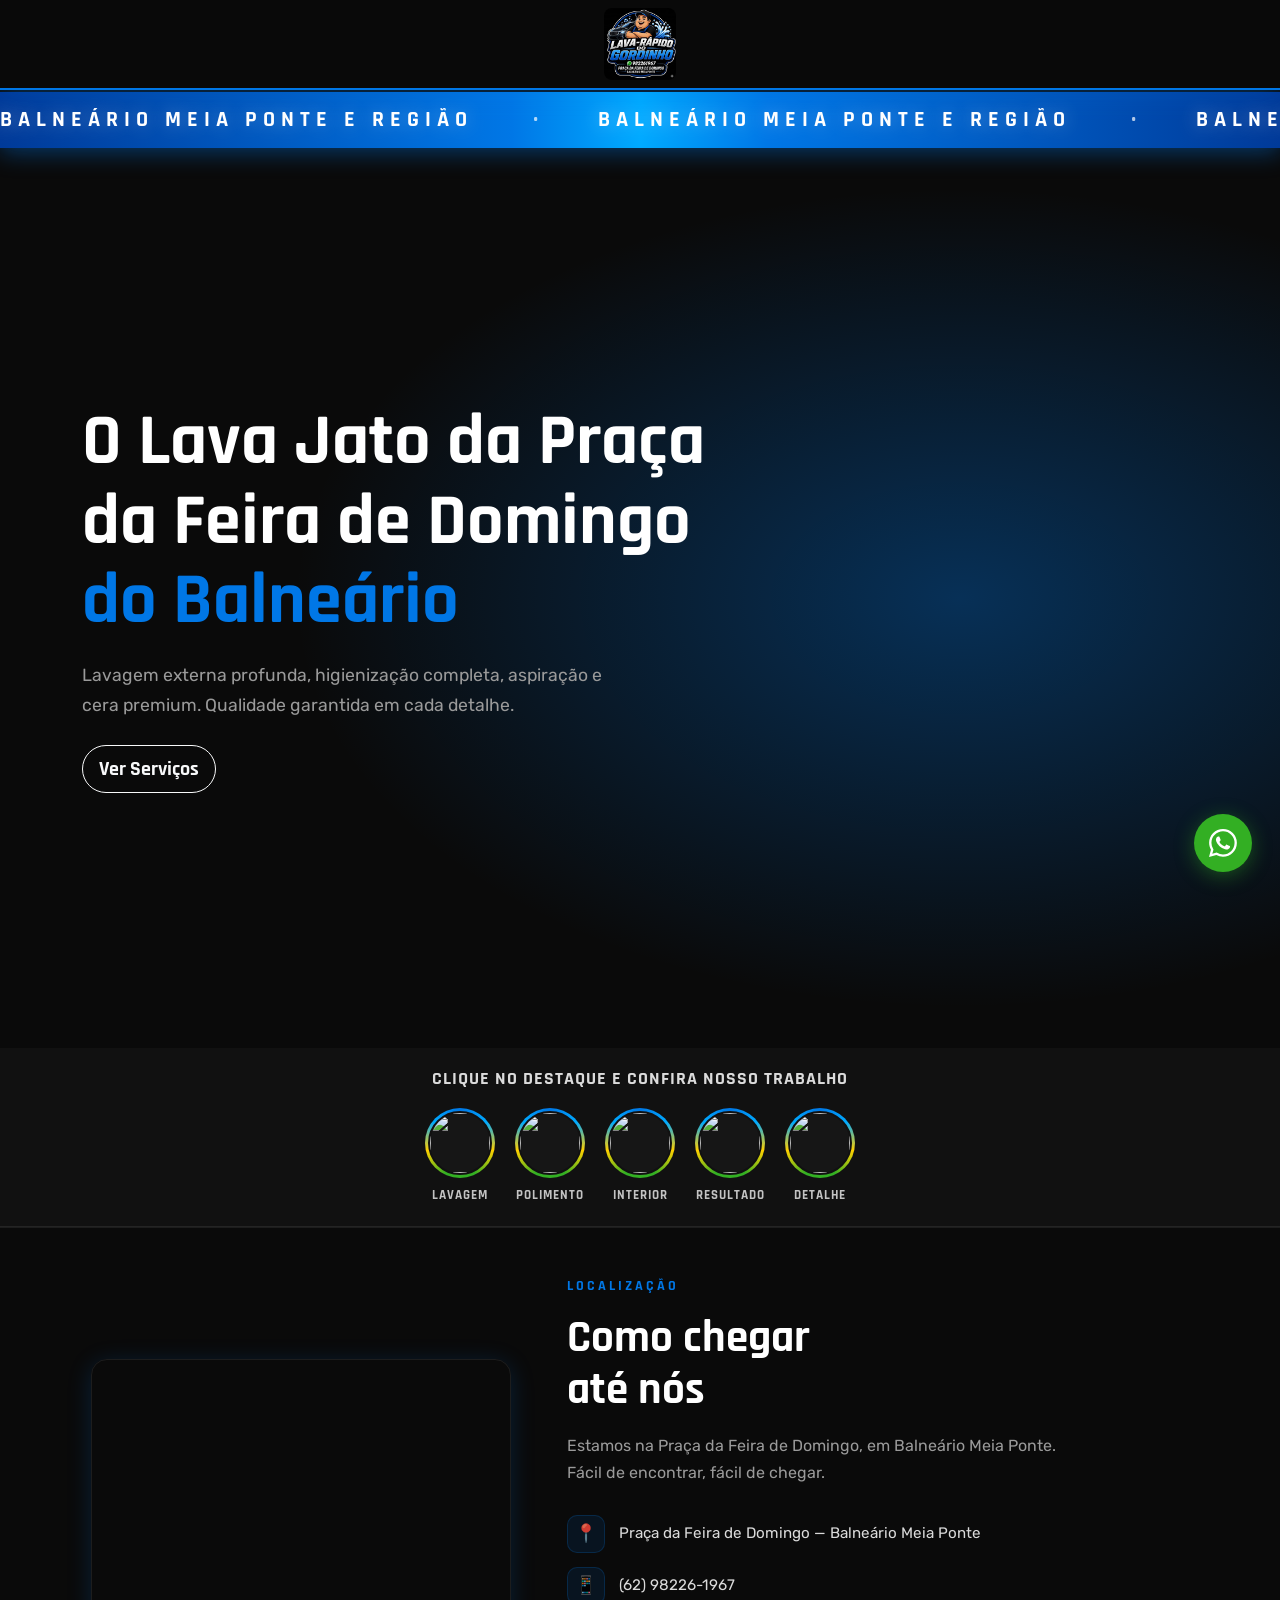
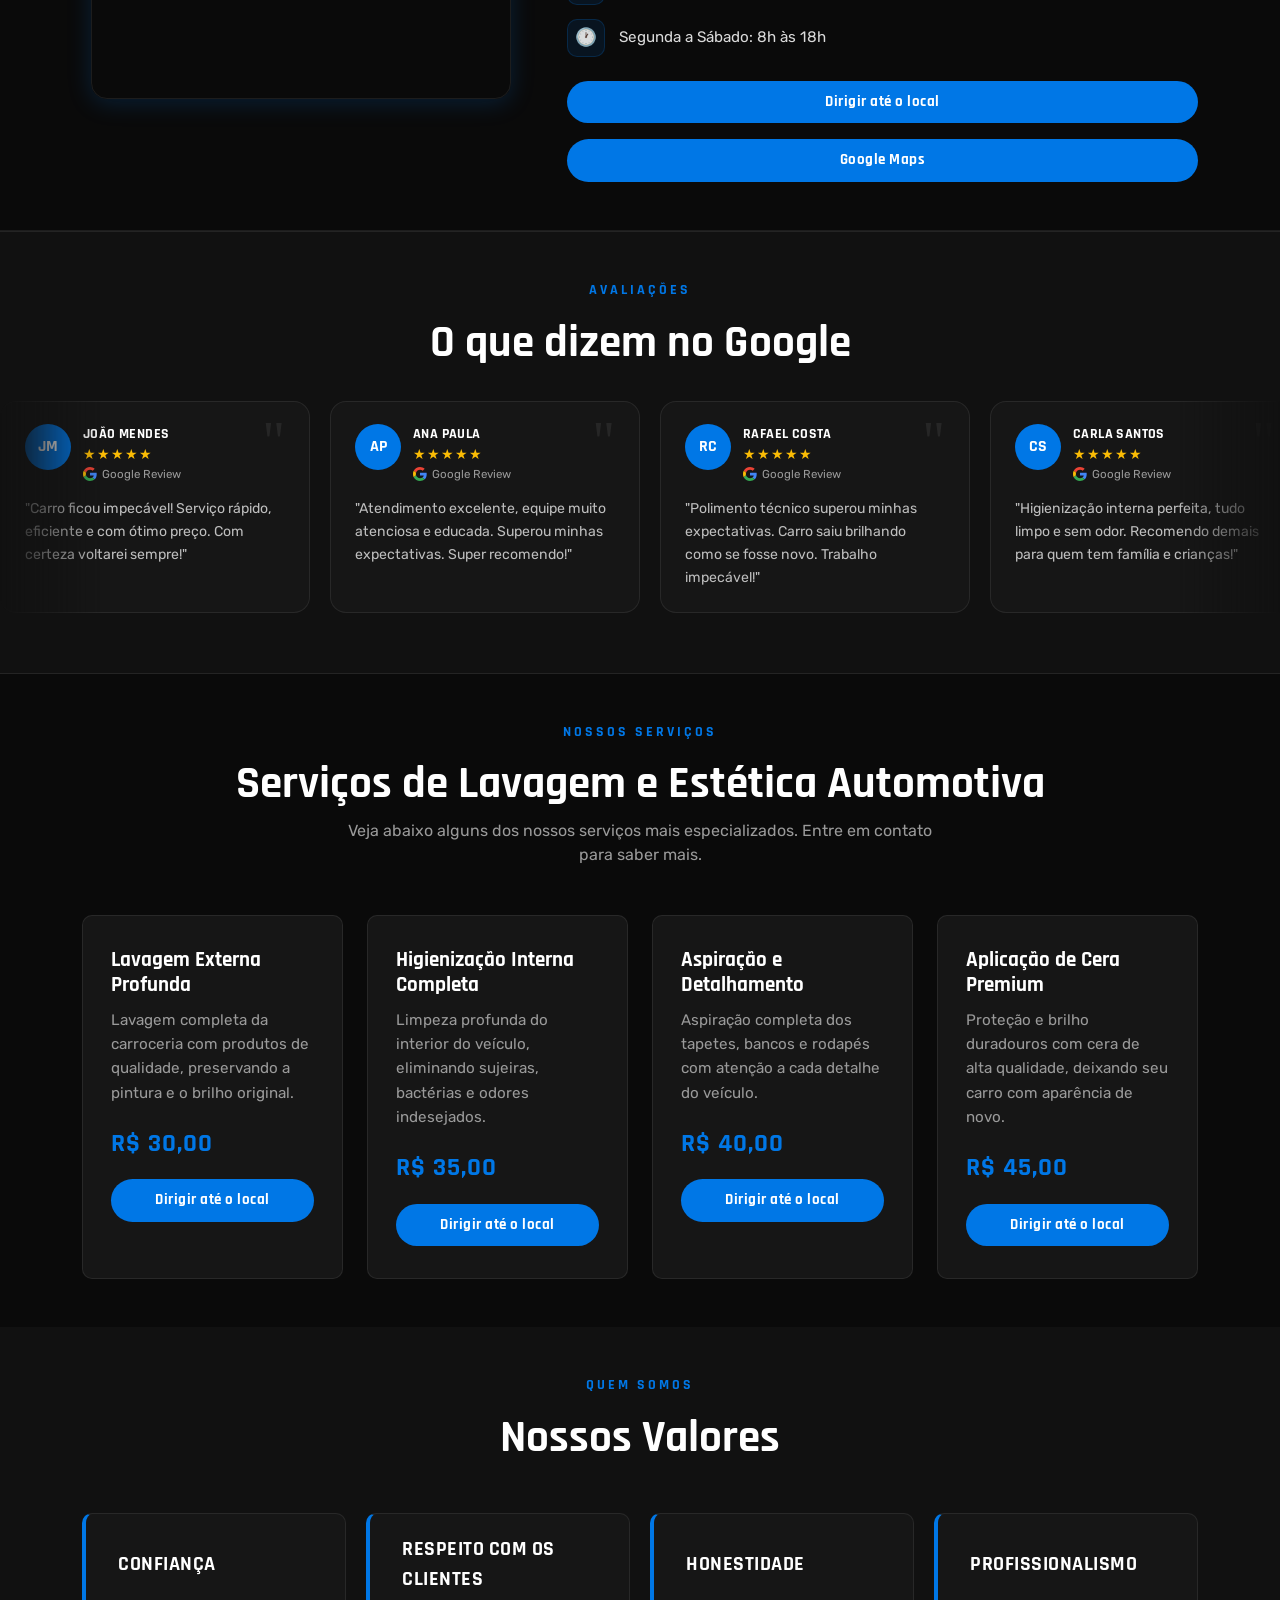
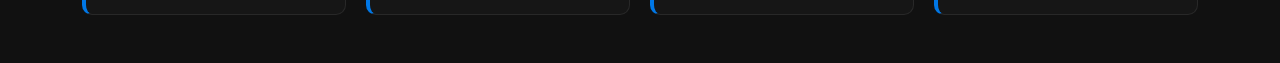
==== commit 89682af0: "style: substitui mockup do celular por mapa quadrado e padroniza CTAs pulsantes Co-Authored-By: Clau" ====
--- a/index.html
+++ b/index.html
@@ -120,20 +120,11 @@
       <div class="row align-items-center g-5">
 
         <div class="col-lg-5 d-flex justify-content-center">
-          <div class="phone-mockup">
-            <div class="phone-screen">
-              <div class="phone-notch"></div>
-              <div class="phone-header-bar">
-                <span class="ph-logo">LAVA <span>RÁPIDO</span></span>
-                <span class="ph-tag">Navegação</span>
-              </div>
-              <div class="phone-map-wrap">
-                <iframe
-                  src="https://maps.google.com/maps?q=-16.613636,-49.295887&z=17&output=embed"
-                  width="100%" height="100%" style="border:0;" allowfullscreen="" loading="lazy"
-                  referrerpolicy="no-referrer-when-downgrade"></iframe>
-              </div>
-            </div>
+          <div class="map-box">
+            <iframe
+              src="https://maps.google.com/maps?q=-16.613636,-49.295887&z=17&output=embed"
+              width="100%" height="100%" style="border:0;" allowfullscreen="" loading="lazy"
+              referrerpolicy="no-referrer-when-downgrade"></iframe>
           </div>
         </div>
 
@@ -156,11 +147,8 @@
             </div>
           </div>
           <div class="d-flex gap-3 flex-wrap mt-4">
-            <a href="https://waze.com/ul?ll=-16.613636,-49.295887&navigate=yes" target="_blank" class="btn btn-waze btn-lg">
-              <svg width="20" height="20" viewBox="0 0 24 24" fill="currentColor" class="me-2"><path d="M20.54 6.63C19.08 4.02 16.27 2.25 13 2.25c-3.55 0-6.6 2.07-8 5.12-.29.62-.5 1.27-.6 1.95C2.6 9.96 1.25 11.7 1.25 13.75c0 2.49 2.01 4.5 4.5 4.5h.5c.41 1.16 1.52 2 2.83 2h.17C9.77 21.34 11.3 22 13 22c2.25 0 4.22-1.07 5.5-2.72.17.01.33.02.5.02 2.49 0 4.5-2.01 4.5-4.5 0-1.29-.55-2.46-1.43-3.28.12-.52.18-1.06.18-1.62 0-1.19-.27-2.33-.71-3.37zM9.5 14.25c-.69 0-1.25-.56-1.25-1.25s.56-1.25 1.25-1.25 1.25.56 1.25 1.25-.56 1.25-1.25 1.25zm5 0c-.69 0-1.25-.56-1.25-1.25s.56-1.25 1.25-1.25 1.25.56 1.25 1.25-.56 1.25-1.25 1.25zm1.25 2.5c-.69 1.19-1.97 2-3.25 2s-2.56-.81-3.25-2h6.5z"/></svg>
-              Dirigir até o local
-            </a>
-            <a href="https://maps.google.com/?q=-16.613636,-49.295887" target="_blank" class="btn btn-primary-outline btn-lg">Google Maps</a>
+            <a href="https://waze.com/ul?ll=-16.613636,-49.295887&navigate=yes" target="_blank" class="btn btn-service-cta btn-lg">Dirigir até o local</a>
+            <a href="https://maps.google.com/?q=-16.613636,-49.295887" target="_blank" class="btn btn-service-cta btn-lg">Google Maps</a>
           </div>
         </div>
 
--- a/style.css
+++ b/style.css
@@ -15,6 +15,8 @@
 
 * { box-sizing: border-box; }
 
+html { scroll-behavior: smooth; }
+
 body {
   font-family: 'Rubik', sans-serif;
   background: var(--bg-dark);
@@ -158,17 +160,14 @@
 }
 .btn-waze:hover { background: #00b8e6; color: #000; transform: translateY(-1px); }
 
-.phone-map-wrap {
-  position: absolute;
-  top: 60px;
-  left: 0; right: 0; bottom: 0;
+.map-box {
+  width: 100%;
+  max-width: 420px;
+  height: 340px;
+  border-radius: 16px;
   overflow: hidden;
-  border-radius: 0 0 32px 32px;
-}
-.phone-map-wrap iframe {
-  width: 100%;
-  height: 100%;
-  border: 0;
+  border: 1px solid var(--border);
+  box-shadow: 0 4px 24px rgba(0,119,230,0.2);
 }
 
 /* ===== TICKER ===== */
